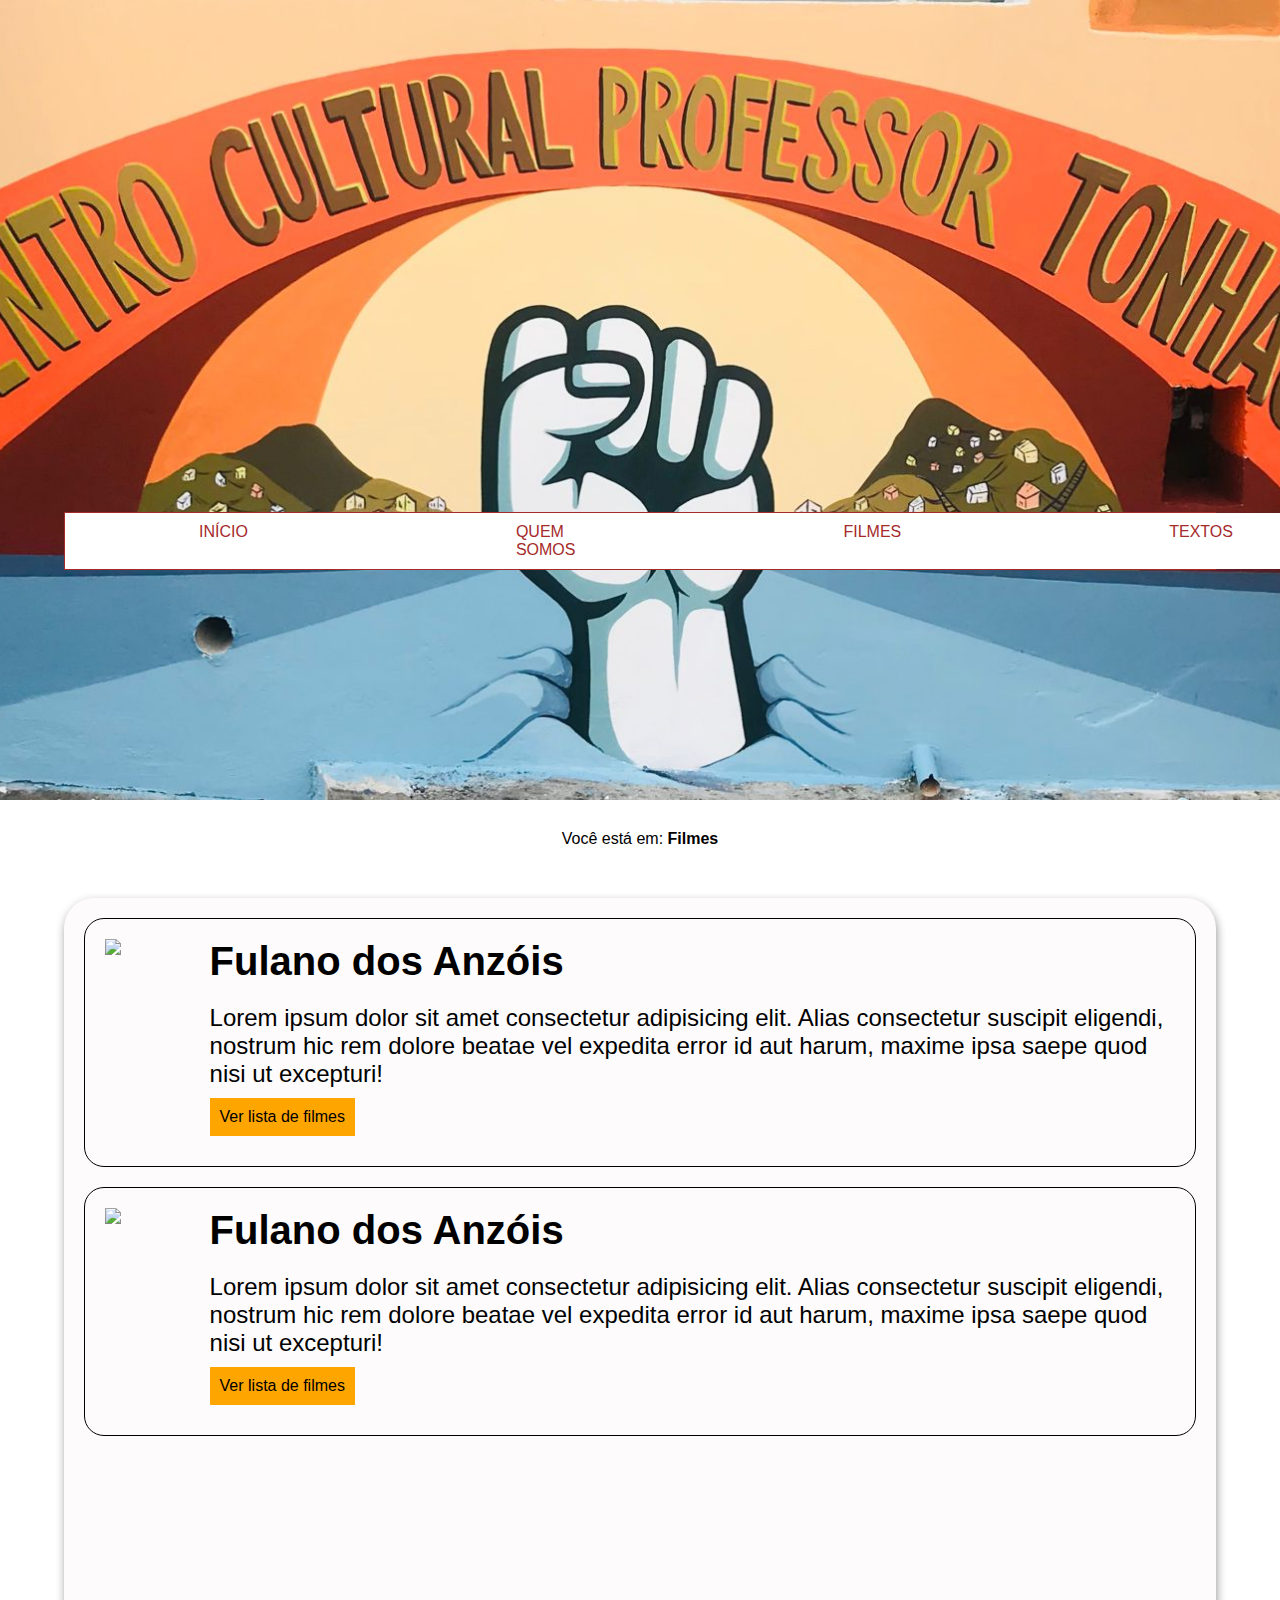
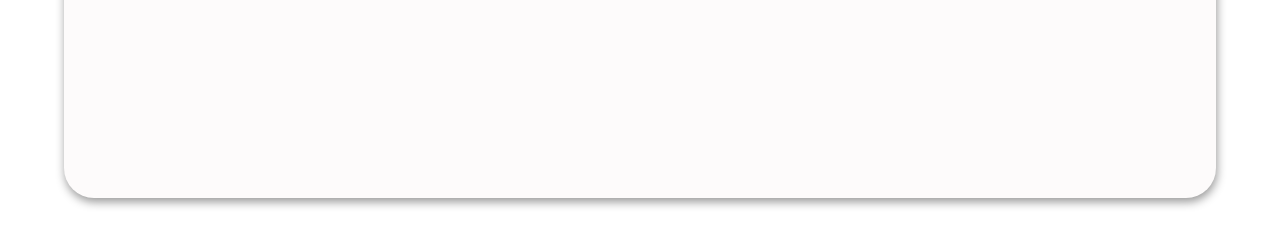
==== filmes.html @ 77d05803 "some" ====
<!DOCTYPE html>
<html lang="pt-br">

<head>
    <meta charset="UTF-8">
    <meta name="viewport" content="width=device-width, initial-scale=1.0">
    <title>Filmes</title>

    <link rel="stylesheet" type="text/css" href="./style.css">
</head>

<body>
    <header>
        <div class="logo-e-descricao">
        </div>

        <nav>
            <a href="./index.html">Início</a>
            <a href="./quem-somos.html">Quem somos</a>
            <a href="./filmes.html">Filmes</a>
            <a href="./textos.html">Textos</a>
            <a href="#">Contato</a>
        </nav>
    </header>

    <p id="site-map">Você está em: <strong>Filmes</strong></p>

    <section class="main-section">

        <div class="container-cineastra">
            <div class="cineastra">
                <div class="foto-cineastra">
                    <img src="https://cdn-icons-png.flaticon.com/512/1361/1361728.png">
                </div>
                <div class="nome-cineastra">
                    <h1>Fulano dos Anzóis</h1>

                    <p>Lorem ipsum dolor sit amet consectetur adipisicing elit. Alias consectetur suscipit eligendi, nostrum hic rem dolore beatae vel expedita error id aut harum, maxime ipsa saepe quod nisi ut excepturi!</p>

                    <a href="#">Ver lista de filmes</a>
                </div>
            </div>
        </div>
        
        <div class="container-cineastra">
            <div class="cineastra">
                <div class="foto-cineastra">
                    <img src="https://cdn-icons-png.flaticon.com/512/1361/1361728.png">
                </div>
                <div class="nome-cineastra">
                    <h1>Fulano dos Anzóis</h1>

                    <p>Lorem ipsum dolor sit amet consectetur adipisicing elit. Alias consectetur suscipit eligendi, nostrum hic rem dolore beatae vel expedita error id aut harum, maxime ipsa saepe quod nisi ut excepturi!</p>

                    <a href="#">Ver lista de filmes</a>
                </div>
            </div>
        </div>

    </section>
</body>

</html>
---- style.css ----
*{
    margin: 0px;
    padding: 0px;
    box-sizing: border-box;
}

html{
    scroll-behavior: smooth;
}

body{
    font-family: Arial, Helvetica, sans-serif;
}

header{
    background-image: url(./banner_tonhao.jpeg);
    background-repeat: no-repeat;
    background-position: center;
    background-size: cover;

    height: 800px;
}

header .logo-e-descricao{
    display: flex;
    align-items: center;
    justify-content: center;
}

header .logo-e-descricao h1{
    text-align: center;
    font-size: 60px;
    color: #ffffff;
    margin-top: 60px;
    letter-spacing: -2px;
}

header nav{
    width: 90%;
    border: solid 1px brown;
    margin: 40% auto 0%;
    display: flex;
    justify-content: space-between;
}

header nav a{
    color:brown;
    text-transform: uppercase;
    text-decoration: none;
    padding: 10px 134px;

    background-color: #ffffff;
}

header nav a:hover{
    background-color: #ffffffe8;
    font-weight: 900;
}

#site-map{
    text-align: center;
    margin: 30px auto 40px;
}

.main-section{
    background-color: rgba(165, 42, 42, 0.021);
    width: 90%;
    margin: 50px auto;
    height: 100vh;
    box-shadow: 1px 4px 10px rgba(0, 0, 0, 0.404);
    border-radius: 30px;

    padding: 20px;
}

.main-section .container-cineastra{
    border-radius: 20px;
    margin-bottom: 20px;
}

.main-section .container-cineastra .cineastra{
    display: flex;
    border: solid 1px black;
    border-radius: 20px;
    padding: 20px;
}

.main-section .container-cineastra .cineastra .foto-cineastra{
    width: 15%;
}

.main-section .container-cineastra .cineastra .foto-cineastra img{
    width: 100%;
}

.main-section .container-cineastra .cineastra .nome-cineastra{
    padding: 0px 0px 0px 30px;
}

.main-section .container-cineastra .cineastra .nome-cineastra h1{
    font-size: 40px;
    margin-bottom: 20px;
}

.main-section .container-cineastra .cineastra .nome-cineastra p{
    font-size: 24px;
}

.main-section .container-cineastra .cineastra .nome-cineastra a{
    display: inline-block;
    text-decoration: none;
    color: #000000;
    padding: 10px 10px;
    margin: 10px 0px;
    background-color: orange;
}
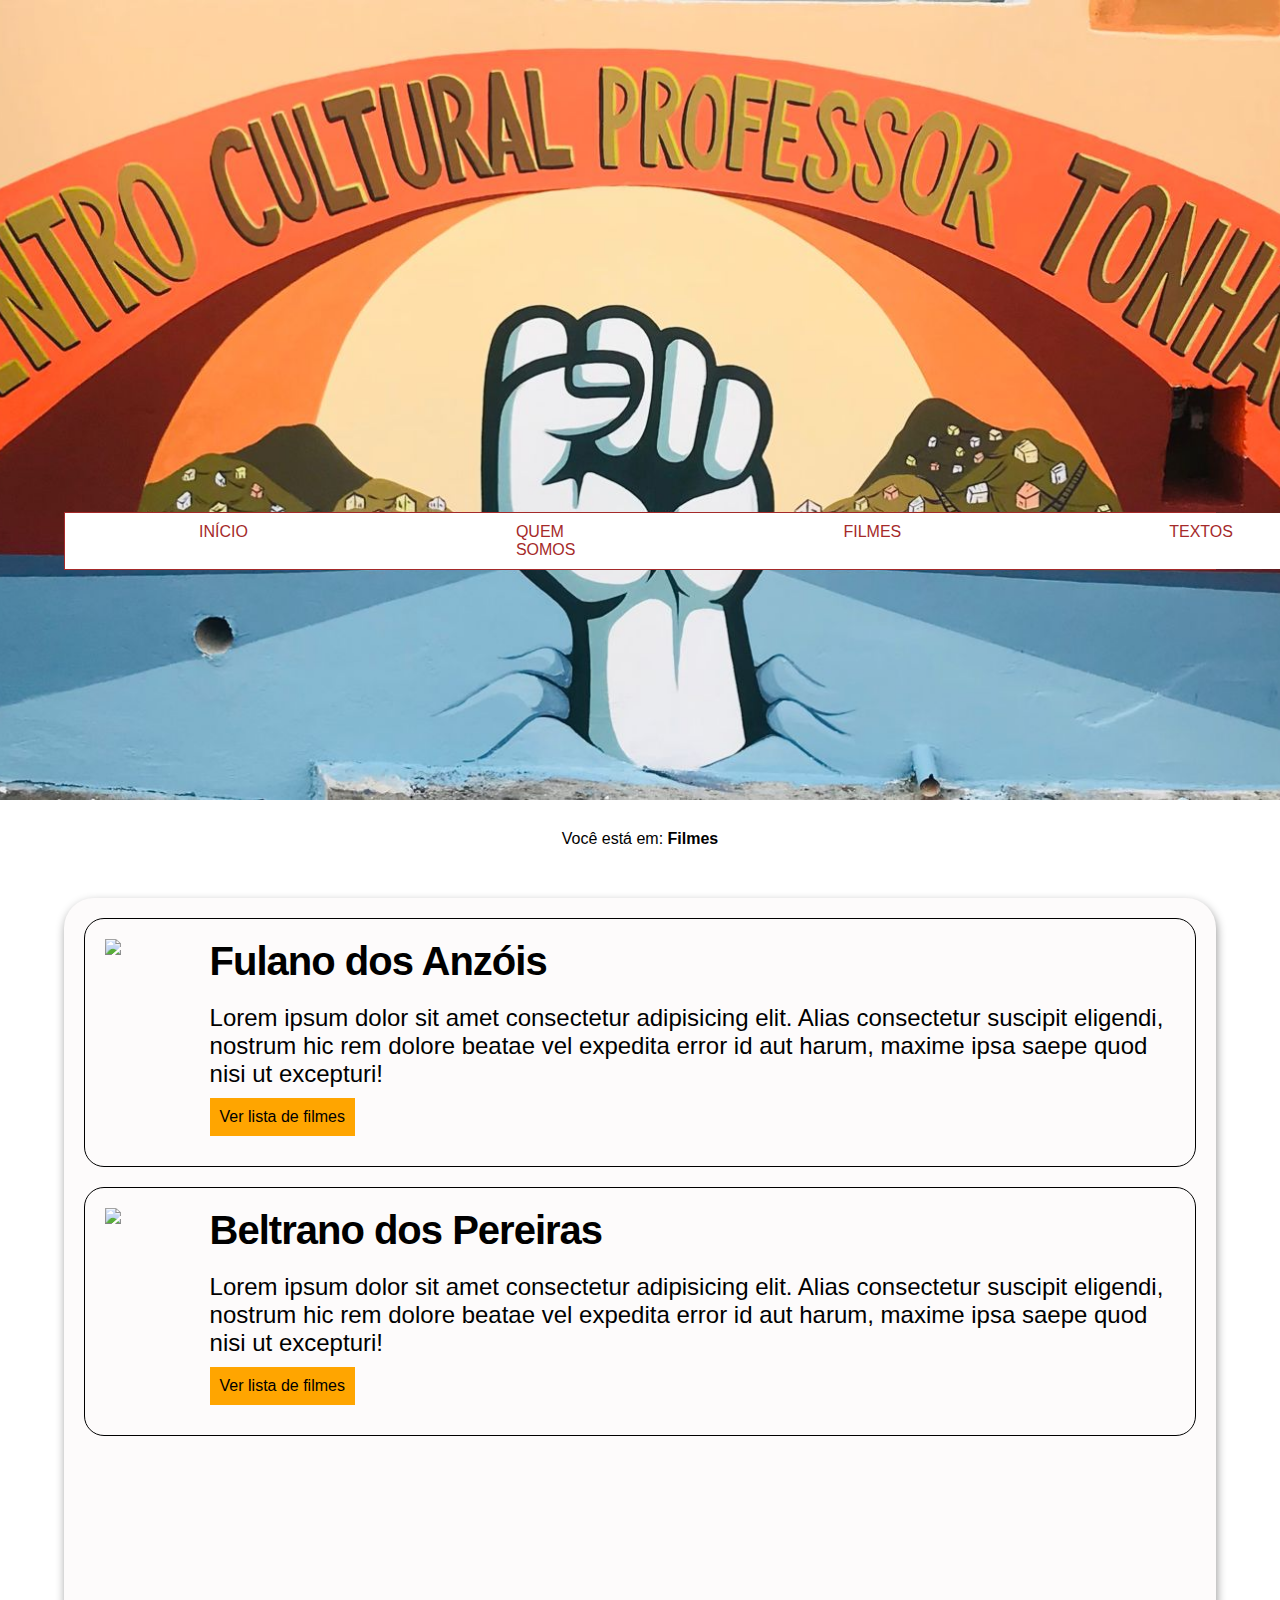
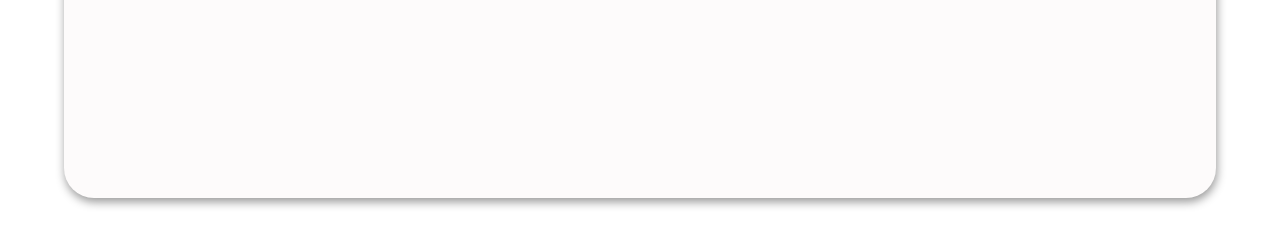
==== commit b9e11c8c: "film-page" ====
--- a/filmes.html
+++ b/filmes.html
@@ -2,10 +2,12 @@
 <html lang="pt-br">
 
 <head>
+    <!--Não alterar nada dentro do head-->
     <meta charset="UTF-8">
     <meta name="viewport" content="width=device-width, initial-scale=1.0">
     <title>Filmes</title>
 
+    <!--Link para a folha de estilo do site-->
     <link rel="stylesheet" type="text/css" href="./style.css">
 </head>
 
@@ -27,6 +29,8 @@
 
     <section class="main-section">
 
+        <!--Para adicionar um cineastra, copie o trecho de <div class="container-cineastra"> e cole acima ou abaxo do mesmo (de acordo com a ordem alfabética), em seguida, altere as informações de nome, descrição etc.-->
+
         <div class="container-cineastra">
             <div class="cineastra">
                 <div class="foto-cineastra">
@@ -37,7 +41,7 @@
 
                     <p>Lorem ipsum dolor sit amet consectetur adipisicing elit. Alias consectetur suscipit eligendi, nostrum hic rem dolore beatae vel expedita error id aut harum, maxime ipsa saepe quod nisi ut excepturi!</p>
 
-                    <a href="#">Ver lista de filmes</a>
+                    <a href="./nome-do-cineastra.html">Ver lista de filmes</a>
                 </div>
             </div>
         </div>
@@ -48,11 +52,11 @@
                     <img src="https://cdn-icons-png.flaticon.com/512/1361/1361728.png">
                 </div>
                 <div class="nome-cineastra">
-                    <h1>Fulano dos Anzóis</h1>
+                    <h1>Beltrano dos Pereiras</h1>
 
                     <p>Lorem ipsum dolor sit amet consectetur adipisicing elit. Alias consectetur suscipit eligendi, nostrum hic rem dolore beatae vel expedita error id aut harum, maxime ipsa saepe quod nisi ut excepturi!</p>
 
-                    <a href="#">Ver lista de filmes</a>
+                    <a href="./nome-do-cineastra.html">Ver lista de filmes</a>
                 </div>
             </div>
         </div>
--- a/style.css
+++ b/style.css
@@ -62,6 +62,8 @@
     margin: 30px auto 40px;
 }
 
+
+/* Formatação da página de lista de cineastras */
 .main-section{
     background-color: rgba(165, 42, 42, 0.021);
     width: 90%;
@@ -100,6 +102,8 @@
 .main-section .container-cineastra .cineastra .nome-cineastra h1{
     font-size: 40px;
     margin-bottom: 20px;
+    font-weight: 900;
+    letter-spacing: -1px;
 }
 
 .main-section .container-cineastra .cineastra .nome-cineastra p{
@@ -113,4 +117,50 @@
     padding: 10px 10px;
     margin: 10px 0px;
     background-color: orange;
+}
+
+
+
+/* Formatação da página do cineastras */
+.main-section-cineastra{
+    background-color: rgba(165, 42, 42, 0.021);
+    width: 90%;
+    margin: 50px auto;
+    height: 100vh;
+    box-shadow: 1px 4px 10px rgba(0, 0, 0, 0.404);
+    border-radius: 30px;
+
+    padding: 20px;
+}
+
+.main-section-cineastra .container-filmes{
+    border-radius: 20px;
+    margin-bottom: 20px;
+    display: flex;
+    flex-wrap: wrap;
+}
+
+.main-section-cineastra .container-filmes a{
+    border-bottom: solid 1px black;
+    display: block;
+    text-decoration: none;
+    color: #000000;
+    flex-basis: 23%;
+    margin: 20px auto;
+    padding-bottom: 20px;
+}
+
+.main-section-cineastra .container-filmes a .filme img{
+    width: 100%;
+    height: 280px;
+    object-fit: cover;
+    object-position: center;
+    border-radius: 20px;
+}
+
+.main-section-cineastra .container-filmes a .filme h2{
+    font-weight: 900;
+    letter-spacing: -1px;
+    text-align: center;
+    margin-top: 10px;
 }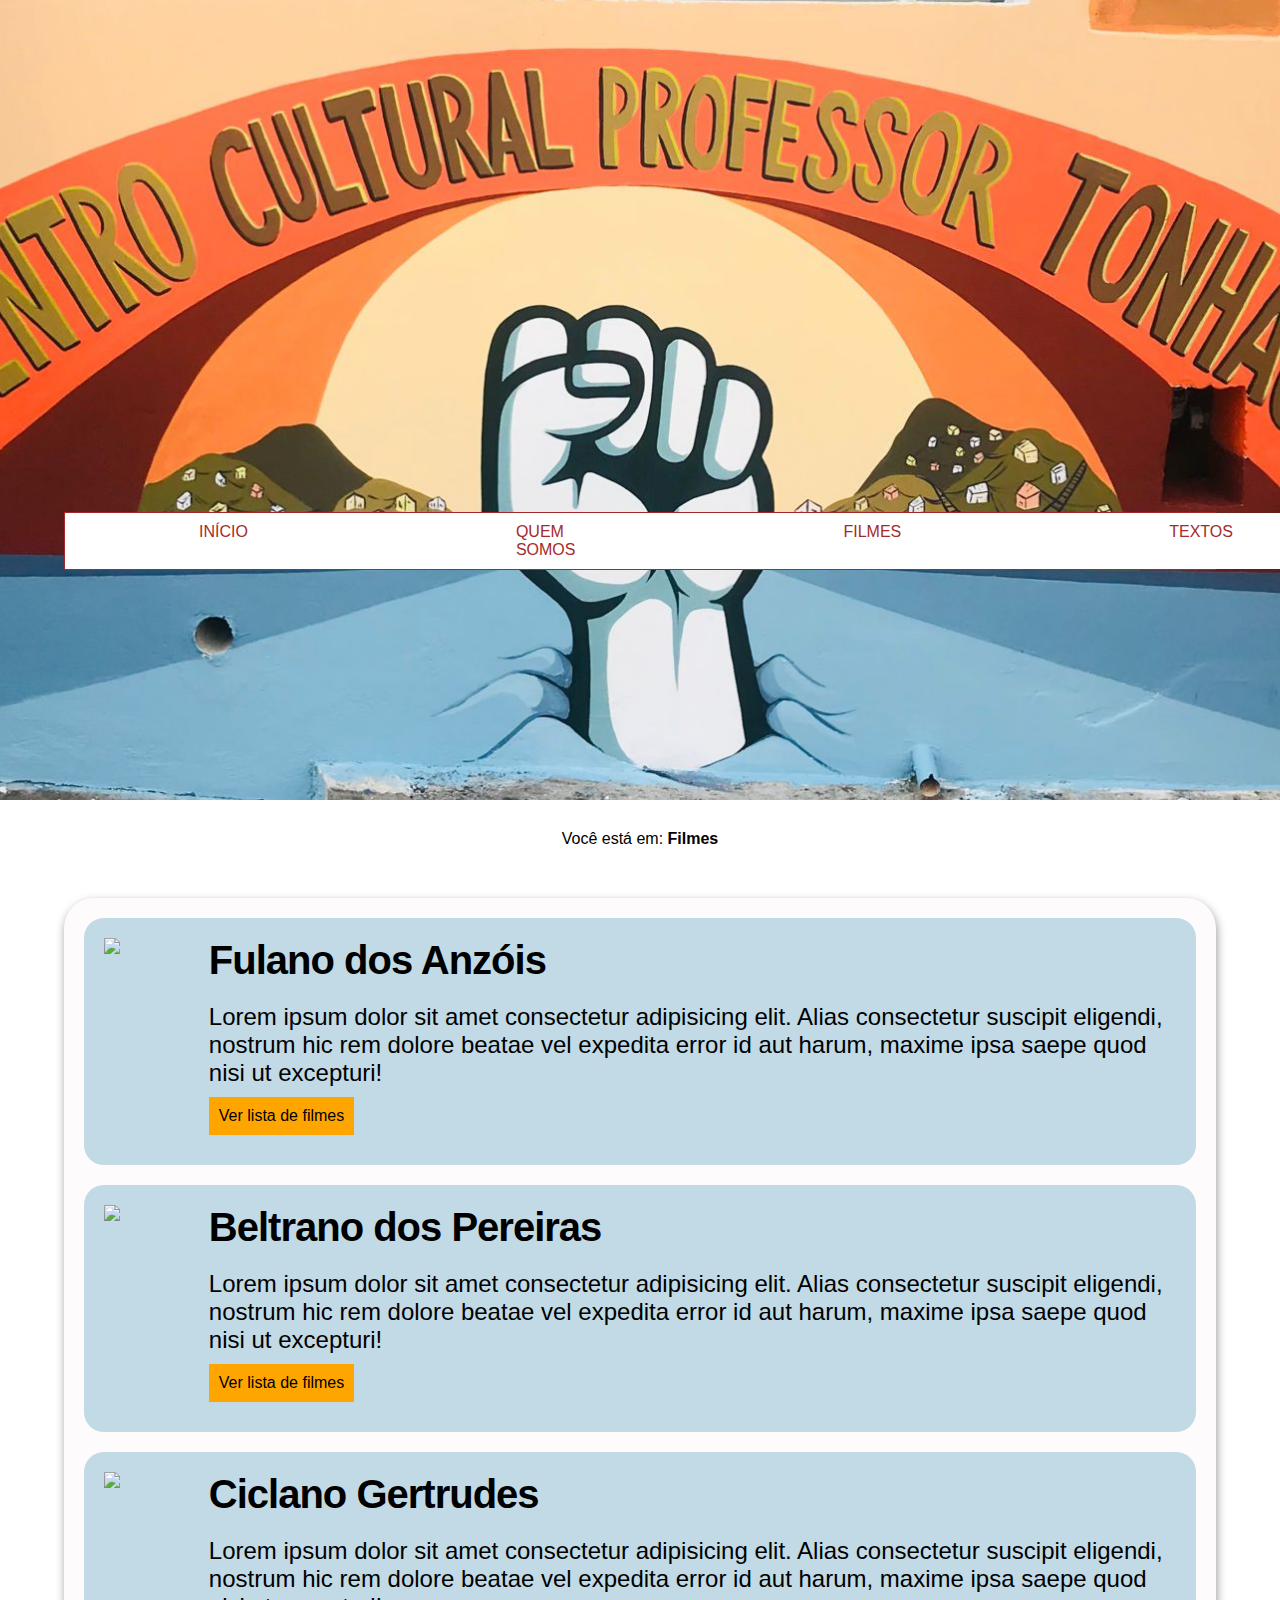
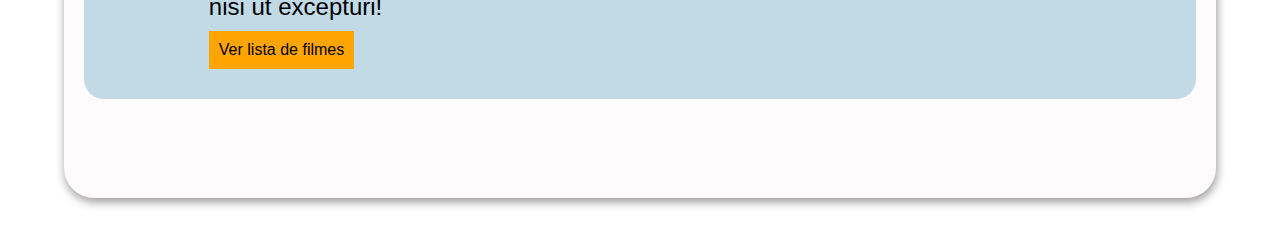
==== commit 12619a54: "someAdd" ====
--- a/filmes.html
+++ b/filmes.html
@@ -41,7 +41,7 @@
 
                     <p>Lorem ipsum dolor sit amet consectetur adipisicing elit. Alias consectetur suscipit eligendi, nostrum hic rem dolore beatae vel expedita error id aut harum, maxime ipsa saepe quod nisi ut excepturi!</p>
 
-                    <a href="./nome-do-cineastra.html">Ver lista de filmes</a>
+                    <a href="./nome-do-cineastra-01.html">Ver lista de filmes</a>
                 </div>
             </div>
         </div>
@@ -56,7 +56,22 @@
 
                     <p>Lorem ipsum dolor sit amet consectetur adipisicing elit. Alias consectetur suscipit eligendi, nostrum hic rem dolore beatae vel expedita error id aut harum, maxime ipsa saepe quod nisi ut excepturi!</p>
 
-                    <a href="./nome-do-cineastra.html">Ver lista de filmes</a>
+                    <a href="./nome-do-cineastra-02.html">Ver lista de filmes</a>
+                </div>
+            </div>
+        </div>
+
+        <div class="container-cineastra">
+            <div class="cineastra">
+                <div class="foto-cineastra">
+                    <img src="https://cdn-icons-png.flaticon.com/512/1361/1361728.png">
+                </div>
+                <div class="nome-cineastra">
+                    <h1>Ciclano Gertrudes</h1>
+
+                    <p>Lorem ipsum dolor sit amet consectetur adipisicing elit. Alias consectetur suscipit eligendi, nostrum hic rem dolore beatae vel expedita error id aut harum, maxime ipsa saepe quod nisi ut excepturi!</p>
+
+                    <a href="./nome-do-cineastra-03.html">Ver lista de filmes</a>
                 </div>
             </div>
         </div>
--- a/style.css
+++ b/style.css
@@ -82,7 +82,7 @@
 
 .main-section .container-cineastra .cineastra{
     display: flex;
-    border: solid 1px black;
+    background-color: rgba(134, 186, 210, .5);
     border-radius: 20px;
     padding: 20px;
 }
@@ -126,7 +126,7 @@
     background-color: rgba(165, 42, 42, 0.021);
     width: 90%;
     margin: 50px auto;
-    height: 100vh;
+    height: auto;
     box-shadow: 1px 4px 10px rgba(0, 0, 0, 0.404);
     border-radius: 30px;
 
@@ -163,4 +163,26 @@
     letter-spacing: -1px;
     text-align: center;
     margin-top: 10px;
+}
+
+
+/* Configuração do botão voltar pra lista de cineastras */
+#myBtn {
+   display: none;
+   position: fixed;
+   bottom: 20px;
+   right: 45%;
+   z-index: 99;
+   font-size: 18px;
+   border: none;
+   outline: none;
+   background-color: rgba(254, 66, 18, 1);
+   color: white;
+   cursor: pointer;
+   padding: 15px;
+   border-radius: 4px;
+}
+  
+#myBtn:hover {
+   background-color: #555;
 }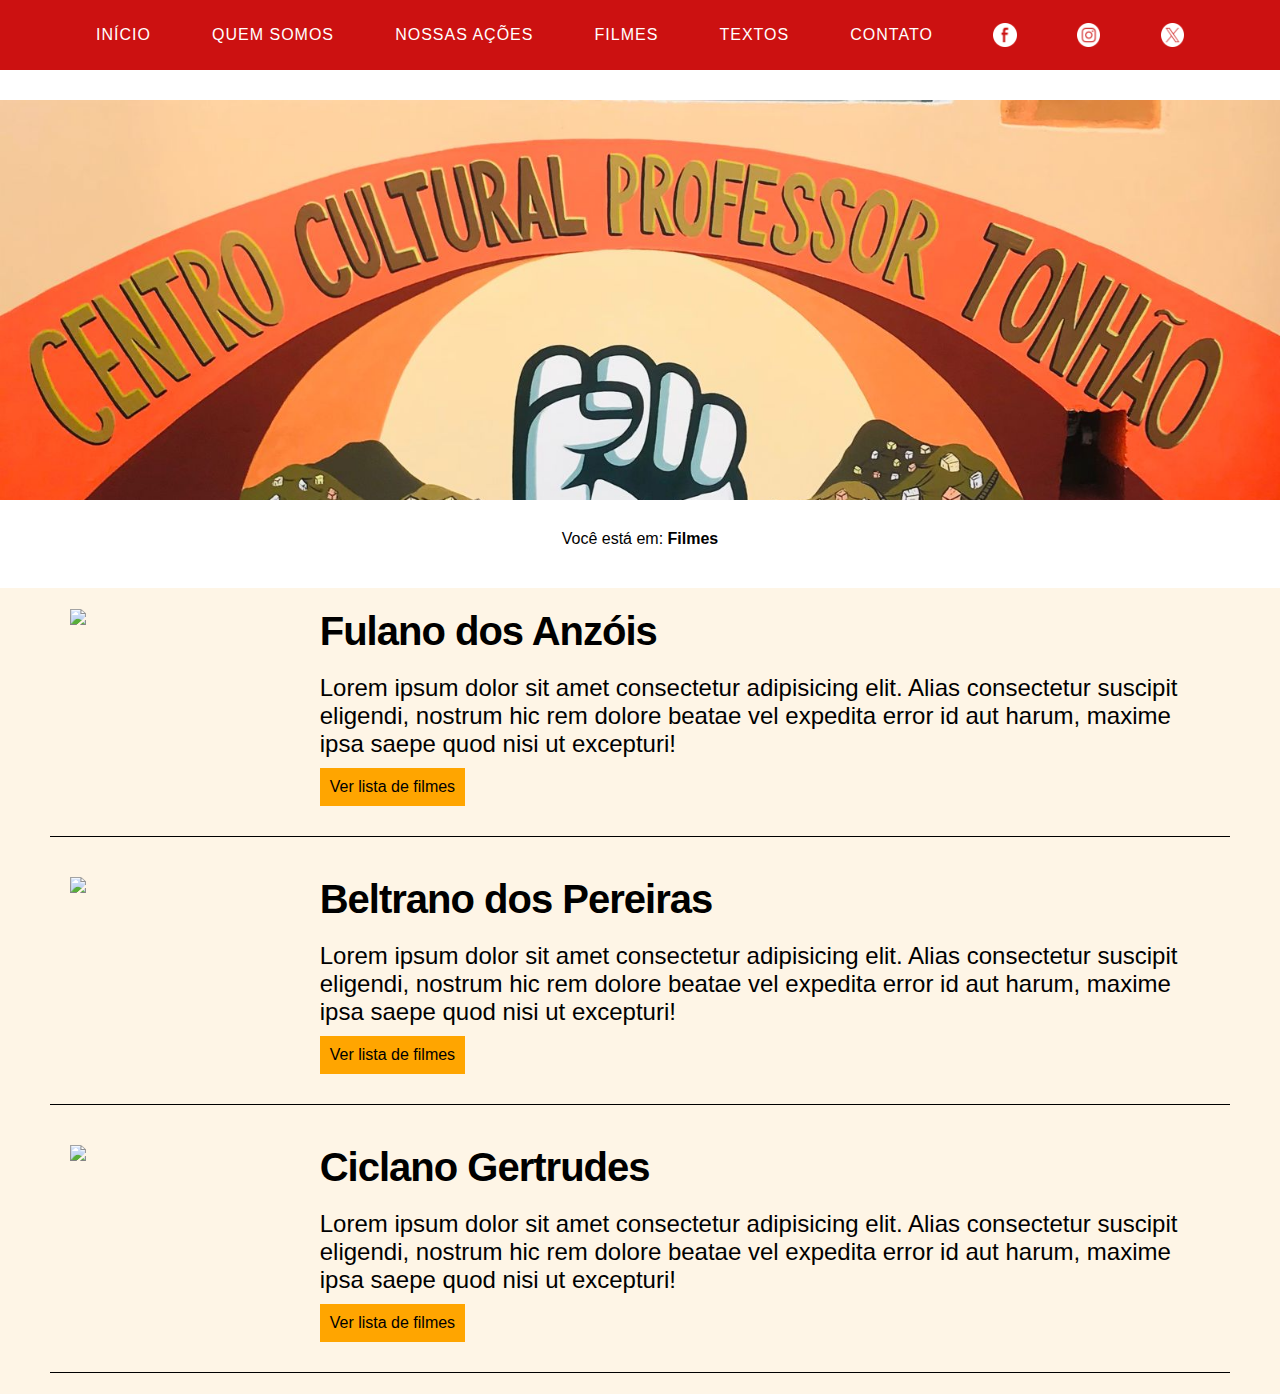
==== commit 04b4cca9: "con" ====
--- a/filmes.html
+++ b/filmes.html
@@ -13,16 +13,39 @@
 
 <body>
     <header>
+        <div class="caixa-menu">
+            <div class="menu-grande">
+
+                <nav class="intens-menu">
+                    <a href="./index.html">Início</a>
+                    <a href="./quem-somos.html">Quem somos</a>
+                    <a href="./nossas-acoes.html">Nossas ações</a>
+                    <a href="./filmes.html">Filmes</a>
+                    <a href="./textos.html">Textos</a>
+                    <a href="#">Contato</a>
+                </nav>
+
+                <div class="redes-sociais">
+                    <a href="#">
+                        <img src="./face.png">
+                    </a>
+                    <a href="#">
+                        <img src="./insta.png">
+                    </a>
+                    <a href="#">
+                        <img src="./twitter.png">
+                    </a>
+                </div>
+
+                <div class="menu-pequeno">
+                    menu mobile aqui
+                </div>
+
+            </div>
+        </div>
+
         <div class="logo-e-descricao">
         </div>
-
-        <nav>
-            <a href="./index.html">Início</a>
-            <a href="./quem-somos.html">Quem somos</a>
-            <a href="./filmes.html">Filmes</a>
-            <a href="./textos.html">Textos</a>
-            <a href="#">Contato</a>
-        </nav>
     </header>
 
     <p id="site-map">Você está em: <strong>Filmes</strong></p>
--- a/style.css
+++ b/style.css
@@ -12,50 +12,175 @@
     font-family: Arial, Helvetica, sans-serif;
 }
 
-header{
+
+/* Formatação do menu */
+header .caixa-menu{
+    background-color: #CC1111;
+    width: 100%;
+    height: 70px;
+    display: flex;
+    align-items: center;
+    position: fixed;
+    top: 0px;
+}
+
+header .caixa-menu .menu-grande{
+    display: flex;
+    width: 85%;
+    margin: 0 auto;
+    display: flex;
+    justify-content: space-between;
+}
+
+header .caixa-menu .menu-grande nav{
+    display: flex;
+    width: 100%;
+    align-items: center;
+    justify-content: space-between;
+}
+header .caixa-menu .menu-grande nav a{
+    text-decoration: none;
+    color: #ffffff;
+    text-transform: uppercase;
+    letter-spacing: 1px;
+}
+
+header .caixa-menu .menu-grande .redes-sociais{
+    display: flex;
+    width: 30%;
+    align-items: center;
+    justify-content:end;
+}
+header .caixa-menu .menu-grande .redes-sociais a{
+    text-decoration: none;
+    display: flex;
+    margin: 0px;
+    padding: 0px;
+    justify-content: end;
+}
+header .caixa-menu .menu-grande .redes-sociais a img{
+    width: 28%;
+}
+
+@media screen and (min-width: 600px){
+    header .caixa-menu .menu-grande .menu-pequeno{
+        display: none;
+    }
+}
+
+@media screen and (max-width: 600px){
+    header .caixa-menu{
+        width: 100%;
+    }
+
+    header .caixa-menu .menu-grande{
+        width: 100%;
+    }
+
+    header .caixa-menu .menu-grande nav{
+        display: none;
+    }
+
+    header .caixa-menu .menu-grande .redes-sociais{
+        display: none;
+    }
+
+    .main-section{
+        width: auto;
+    }
+
+    .main-section .container-pag-inicio{
+        width: auto;
+        height: auto;
+    }
+}
+
+
+/* Formatação do menu mobile */
+.dropbtn {
+    background-color: #4CAF50;
+    color: white;
+    padding: 16px;
+    font-size: 16px;
+    border: none;
+    cursor: pointer;
+}
+  
+.dropdown {
+    position: relative;
+    display: inline-block;
+}
+  
+.dropdown-content {
+    display: none;
+    position: absolute;
+    background-color: #f9f9f9;
+    min-width: 160px;
+    box-shadow: 0px 8px 16px 0px rgba(0,0,0,0.2);
+    z-index: 1;
+}
+  
+.dropdown-content a {
+    color: black;
+    padding: 12px 16px;
+    text-decoration: none;
+    display: block;
+}
+  
+.dropdown-content a:hover {background-color: #f1f1f1}
+  
+  .dropdown:hover .dropdown-content {
+    display: block;
+}
+  
+.dropdown:hover .dropbtn {
+    background-color: #3e8e41;
+}
+
+
+
+
+
+
+header .logo-e-descricao{
+    height: 400px;
+    margin-top: 100px;
+    background-color: #CC1111;
+
     background-image: url(./banner_tonhao.jpeg);
+    background-position: top;
     background-repeat: no-repeat;
-    background-position: center;
     background-size: cover;
 
-    height: 800px;
-}
-
-header .logo-e-descricao{
-    display: flex;
-    align-items: center;
-    justify-content: center;
-}
-
-header .logo-e-descricao h1{
-    text-align: center;
-    font-size: 60px;
-    color: #ffffff;
-    margin-top: 60px;
-    letter-spacing: -2px;
-}
-
-header nav{
-    width: 90%;
-    border: solid 1px brown;
-    margin: 40% auto 0%;
-    display: flex;
-    justify-content: space-between;
-}
-
-header nav a{
-    color:brown;
-    text-transform: uppercase;
-    text-decoration: none;
-    padding: 10px 134px;
-
+    animation-name: rolar;
+    animation-duration: 30s;
+    animation-iteration-count: infinite;
+    animation-timing-function: linear;
+    animation-fill-mode: forwards;
+}
+@keyframes rolar {
+    to{background-position: bottom;}
+}
+
+
+.main-section{
+    width: auto;
+    margin: 0px auto 0px;
+    border: solid 1px transparent;
+}
+.main-section .container-pag-inicio{
+    width: 1180px;
+    margin: 60px auto;
+    padding: 20px;
     background-color: #ffffff;
-}
-
-header nav a:hover{
-    background-color: #ffffffe8;
-    font-weight: 900;
-}
+    border: solid 1px #ffffff8a;
+
+    height: 600px;
+}
+
+
+
+
 
 #site-map{
     text-align: center;
@@ -65,30 +190,24 @@
 
 /* Formatação da página de lista de cineastras */
 .main-section{
-    background-color: rgba(165, 42, 42, 0.021);
-    width: 90%;
-    margin: 50px auto;
-    height: 100vh;
-    box-shadow: 1px 4px 10px rgba(0, 0, 0, 0.404);
-    border-radius: 30px;
-
+    background-color: rgba(253, 223, 171, .3);
+    width: auto;
+}
+
+.main-section .container-cineastra{
+    max-width: 1180px;
+    margin: 0 auto;
+    margin-bottom: 20px;
+}
+
+.main-section .container-cineastra .cineastra{
+    display: flex;
+    border-bottom: solid 1px #000000;
     padding: 20px;
 }
 
-.main-section .container-cineastra{
-    border-radius: 20px;
-    margin-bottom: 20px;
-}
-
-.main-section .container-cineastra .cineastra{
-    display: flex;
-    background-color: rgba(134, 186, 210, .5);
-    border-radius: 20px;
-    padding: 20px;
-}
-
 .main-section .container-cineastra .cineastra .foto-cineastra{
-    width: 15%;
+    width: 45%;
 }
 
 .main-section .container-cineastra .cineastra .foto-cineastra img{
@@ -124,18 +243,15 @@
 /* Formatação da página do cineastras */
 .main-section-cineastra{
     background-color: rgba(165, 42, 42, 0.021);
-    width: 90%;
+    width: auto;
     margin: 50px auto;
     height: auto;
-    box-shadow: 1px 4px 10px rgba(0, 0, 0, 0.404);
-    border-radius: 30px;
-
     padding: 20px;
 }
 
 .main-section-cineastra .container-filmes{
-    border-radius: 20px;
-    margin-bottom: 20px;
+    max-width: 1180px;
+    margin: 0 auto;
     display: flex;
     flex-wrap: wrap;
 }
@@ -156,6 +272,10 @@
     object-fit: cover;
     object-position: center;
     border-radius: 20px;
+}
+
+.main-section-cineastra .container-filmes a .filme img:hover{
+    filter: sepia(50%);
 }
 
 .main-section-cineastra .container-filmes a .filme h2{
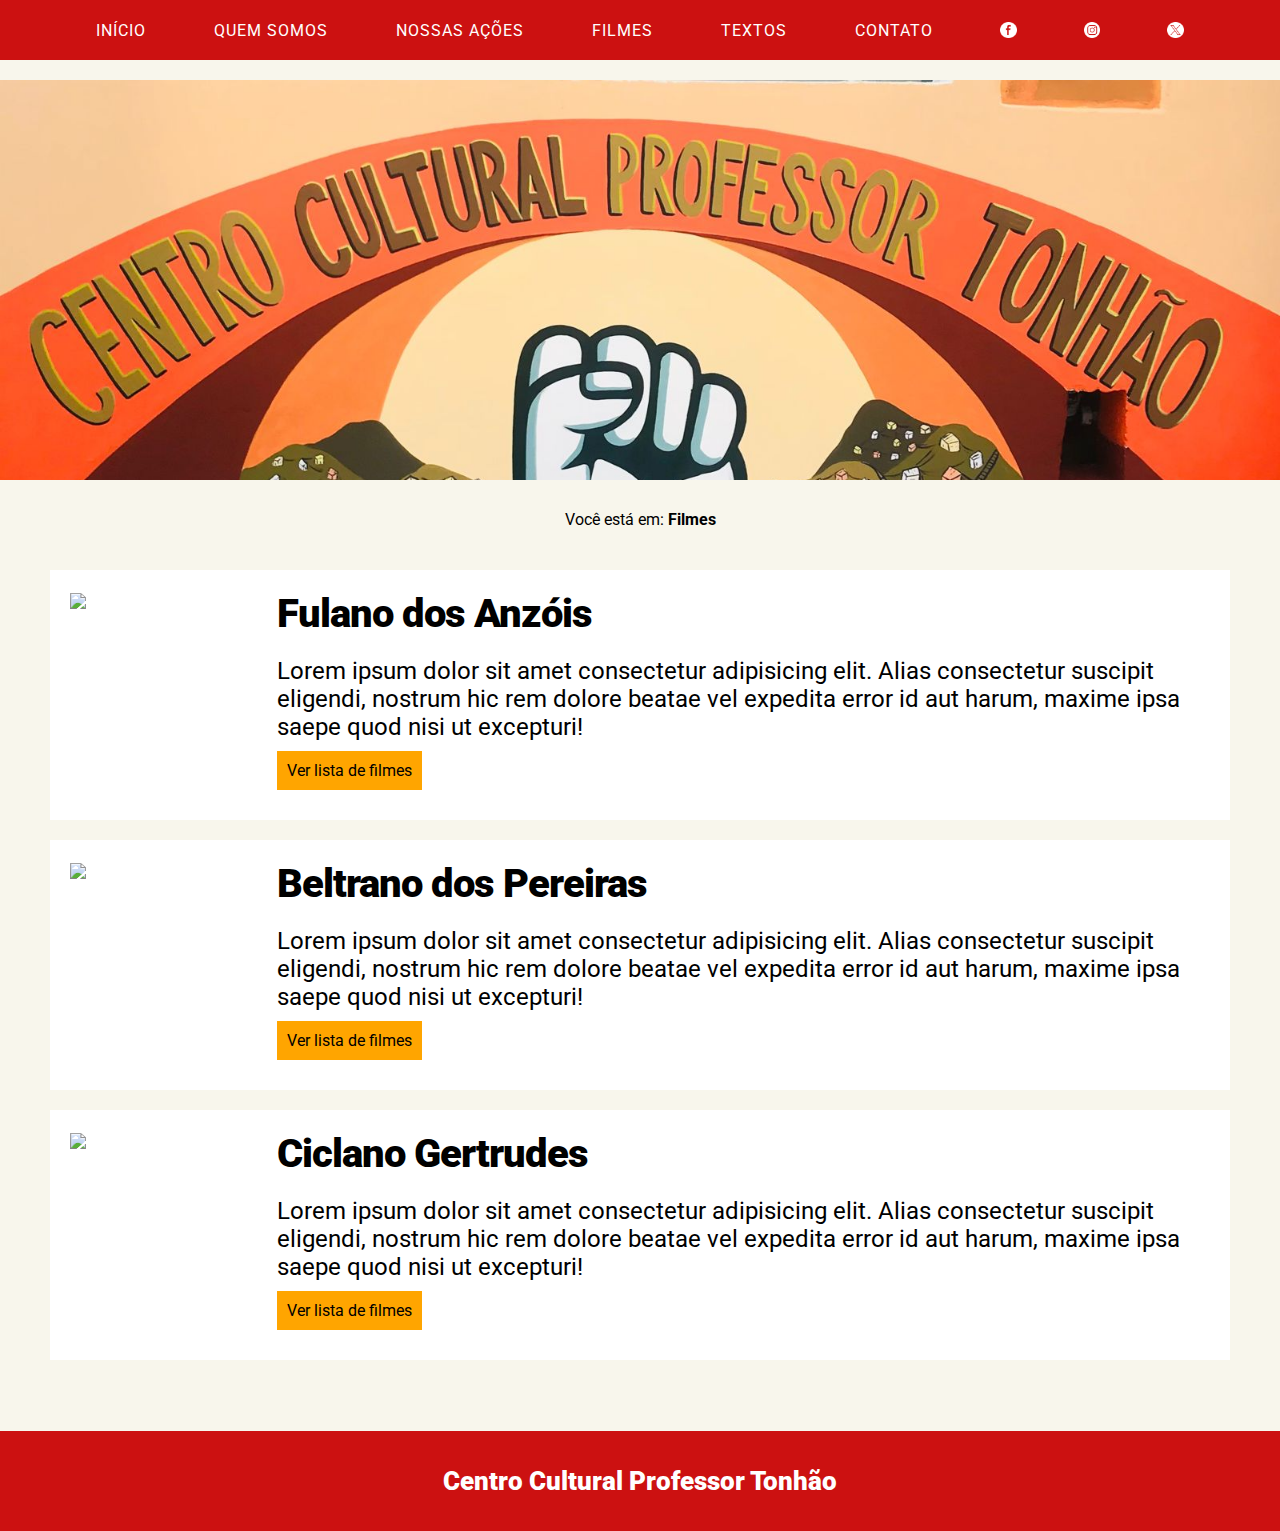
==== commit acbd9bbb: "SomeOtherFixes" ====
--- a/filmes.html
+++ b/filmes.html
@@ -2,46 +2,37 @@
 <html lang="pt-br">
 
 <head>
-    <!--Não alterar nada dentro do head-->
+
     <meta charset="UTF-8">
     <meta name="viewport" content="width=device-width, initial-scale=1.0">
-    <title>Filmes</title>
+    <title>C. C. Professor Tonhão</title>
 
-    <!--Link para a folha de estilo do site-->
     <link rel="stylesheet" type="text/css" href="./style.css">
+
+    <link rel="stylesheet" type="text/css" href="./responsive.css">
+
+
+    <link rel="preconnect" href="https://fonts.googleapis.com">
+    <link rel="preconnect" href="https://fonts.gstatic.com" crossorigin>
+    <link href="https://fonts.googleapis.com/css2?family=Roboto:ital,wght@0,100;0,300;0,400;0,500;0,700;0,900;1,100;1,300;1,400;1,500;1,700;1,900&display=swap" rel="stylesheet">
+
+    <link href="https://fonts.googleapis.com/css2?family=Material+Symbols+Outlined" rel="stylesheet" />
+
+    <script src="https://ajax.googleapis.com/ajax/libs/jquery/3.4.1/jquery.min.js"></script>
+
+    <script>
+        $(function () {
+            $('#cx-footer').load("./footer.html");
+            $('#menu').load("./menu.html");
+        });
+    </script>
+
 </head>
 
 <body>
     <header>
-        <div class="caixa-menu">
-            <div class="menu-grande">
-
-                <nav class="intens-menu">
-                    <a href="./index.html">Início</a>
-                    <a href="./quem-somos.html">Quem somos</a>
-                    <a href="./nossas-acoes.html">Nossas ações</a>
-                    <a href="./filmes.html">Filmes</a>
-                    <a href="./textos.html">Textos</a>
-                    <a href="#">Contato</a>
-                </nav>
-
-                <div class="redes-sociais">
-                    <a href="#">
-                        <img src="./face.png">
-                    </a>
-                    <a href="#">
-                        <img src="./insta.png">
-                    </a>
-                    <a href="#">
-                        <img src="./twitter.png">
-                    </a>
-                </div>
-
-                <div class="menu-pequeno">
-                    menu mobile aqui
-                </div>
-
-            </div>
+        <div class="caixa-menu" id="menu">
+            
         </div>
 
         <div class="logo-e-descricao">
@@ -57,7 +48,7 @@
         <div class="container-cineastra">
             <div class="cineastra">
                 <div class="foto-cineastra">
-                    <img src="https://cdn-icons-png.flaticon.com/512/1361/1361728.png">
+                    <img src="https://upload.wikimedia.org/wikipedia/commons/f/f9/Jean-Luc_Godard_at_Berkeley%2C_1968.jpg">
                 </div>
                 <div class="nome-cineastra">
                     <h1>Fulano dos Anzóis</h1>
@@ -72,7 +63,7 @@
         <div class="container-cineastra">
             <div class="cineastra">
                 <div class="foto-cineastra">
-                    <img src="https://cdn-icons-png.flaticon.com/512/1361/1361728.png">
+                    <img src="https://upload.wikimedia.org/wikipedia/commons/1/1c/Martin_Scorsese_Berlinale_2010_%28cropped2%29.jpg">
                 </div>
                 <div class="nome-cineastra">
                     <h1>Beltrano dos Pereiras</h1>
@@ -87,7 +78,7 @@
         <div class="container-cineastra">
             <div class="cineastra">
                 <div class="foto-cineastra">
-                    <img src="https://cdn-icons-png.flaticon.com/512/1361/1361728.png">
+                    <img src="https://upload.wikimedia.org/wikipedia/commons/0/0b/Guo_Xiaolu_2015_%28cropped%29.jpg">
                 </div>
                 <div class="nome-cineastra">
                     <h1>Ciclano Gertrudes</h1>
@@ -100,6 +91,13 @@
         </div>
 
     </section>
+
+    <footer>
+        <div id="cx-footer">
+            
+        </div>
+    </footer>
+    
 </body>
 
 </html>--- a/style.css
+++ b/style.css
@@ -9,7 +9,12 @@
 }
 
 body{
-    font-family: Arial, Helvetica, sans-serif;
+    font-family: 'Roboto', sans-serif;
+    background-color: #F8F6EC;
+}
+
+.material-symbols-outlined {
+  font-variation-settings:'FILL' 0, 'wght' 400, 'GRAD' 0, 'opsz' 24;
 }
 
 
@@ -17,11 +22,13 @@
 header .caixa-menu{
     background-color: #CC1111;
     width: 100%;
-    height: 70px;
+    height: 60px;
     display: flex;
     align-items: center;
     position: fixed;
     top: 0px;
+
+    z-index: 1;
 }
 
 header .caixa-menu .menu-grande{
@@ -59,46 +66,40 @@
     justify-content: end;
 }
 header .caixa-menu .menu-grande .redes-sociais a img{
-    width: 28%;
-}
-
-@media screen and (min-width: 600px){
-    header .caixa-menu .menu-grande .menu-pequeno{
-        display: none;
-    }
-}
-
-@media screen and (max-width: 600px){
-    header .caixa-menu{
-        width: 100%;
-    }
-
-    header .caixa-menu .menu-grande{
-        width: 100%;
-    }
-
-    header .caixa-menu .menu-grande nav{
-        display: none;
-    }
-
-    header .caixa-menu .menu-grande .redes-sociais{
-        display: none;
-    }
-
-    .main-section{
-        width: auto;
-    }
-
-    .main-section .container-pag-inicio{
-        width: auto;
-        height: auto;
-    }
-}
-
-
-/* Formatação do menu mobile */
+    width: 20%;
+}
+
+
+
+.redes-sociais-mob{
+    display: flex;
+    margin: 23% auto -80px;
+    width: 200px;
+}
+.redes-sociais-mob a{
+    text-decoration: none;
+    display: block;
+    margin: 0px;
+    padding: 0px;
+}
+.redes-sociais-mob a img{
+    width: 70%;
+    filter:brightness(20%);
+}
+
+header .caixa-menu .menu-grande .menu-pequeno{
+    width: 100%;
+}
+
+
+
+
+
+/* FORMATAÇÃO DO MENU MOBILE */
 .dropbtn {
-    background-color: #4CAF50;
+    display: block;
+    text-align: center;
+    background-color: #CC1111;
     color: white;
     padding: 16px;
     font-size: 16px;
@@ -107,24 +108,30 @@
 }
   
 .dropdown {
-    position: relative;
-    display: inline-block;
+    position: ;
+    display: block;
+    margin: 0 auto;
+    width: 100%;
 }
   
 .dropdown-content {
     display: none;
     position: absolute;
+    left: 9%;
+    top: 110%;
     background-color: #f9f9f9;
-    min-width: 160px;
+    min-width: 300px;
     box-shadow: 0px 8px 16px 0px rgba(0,0,0,0.2);
     z-index: 1;
 }
   
 .dropdown-content a {
     color: black;
-    padding: 12px 16px;
-    text-decoration: none;
-    display: block;
+    padding: 12px 80px;
+    text-decoration: none;
+    display: block;
+    text-transform: uppercase;
+    border-bottom: 1px solid #CC1111;
 }
   
 .dropdown-content a:hover {background-color: #f1f1f1}
@@ -134,9 +141,8 @@
 }
   
 .dropdown:hover .dropbtn {
-    background-color: #3e8e41;
-}
-
+    background-color: #cf1c1c;
+}
 
 
 
@@ -144,7 +150,7 @@
 
 header .logo-e-descricao{
     height: 400px;
-    margin-top: 100px;
+    margin-top: 80px;
     background-color: #CC1111;
 
     background-image: url(./banner_tonhao.jpeg);
@@ -163,20 +169,129 @@
 }
 
 
+
+
+
+/* FORMATAÇÃO DO BANNER PRINCIPAL */
+.banner-tonhao{
+    width: 1180px;
+    margin: 70px auto 0px;
+}
+
+.banner-tonhao .slideshow-container .mySlides img{
+    width: 100%;
+    height: 500px;
+    object-fit: cover;
+    object-position: center;
+}
+
+.mySlides {display: none;}
+img {vertical-align: middle;}
+
+/* Slideshow container */
+.slideshow-container {
+  width: 100%;
+  position: relative;
+  margin: auto;
+}
+
+/* Caption text */
+.text {
+  color: #f2f2f2;
+  font-size: 28px;
+  font-weight: 900;
+  background-color: rgba(0, 0, 0, 0.493);
+  padding: 8px 12px;
+  position: absolute;
+  bottom: 8px;
+  width: 100%;
+  text-align: center;
+}
+
+/* Number text (1/3 etc) */
+.numbertext {
+  color: #f2f2f2;
+  font-size: 12px;
+  padding: 8px 12px;
+  position: absolute;
+  top: 0;
+}
+
+/* The dots/bullets/indicators */
+.dot {
+  height: 15px;
+  width: 15px;
+  margin: 0 2px;
+  background-color: #bbb;
+  border-radius: 50%;
+  display: inline-block;
+  transition: background-color 0.6s ease;
+}
+
+.active {
+  background-color: #717171;
+}
+
+/* Fading animation */
+.fade {
+  animation-name: fade;
+  animation-duration: 1.5s;
+}
+
+@keyframes fade {
+  from {opacity: .4} 
+  to {opacity: 1}
+}
+
+/* On smaller screens, decrease text size */
+@media only screen and (max-width: 300px) {
+  .text {font-size: 11px}
+}
+
+
+
+
+
+
+
+/* FORMATAÇÃO MAIN SECTION */
 .main-section{
     width: auto;
     margin: 0px auto 0px;
     border: solid 1px transparent;
 }
 .main-section .container-pag-inicio{
+    display: flex;
+    flex-wrap: wrap;
     width: 1180px;
-    margin: 60px auto;
-    padding: 20px;
-    background-color: #ffffff;
-    border: solid 1px #ffffff8a;
-
-    height: 600px;
-}
+    margin: 60px auto 0px;
+}
+.main-section .container-pag-inicio .miniatura{
+    width: 366px;
+    margin-bottom: 40px;
+}
+.main-section .container-pag-inicio .miniatura img{
+    width: 100%;
+}
+.main-section .container-pag-inicio .miniatura img:hover{
+    transform:scale(1.05);
+    transition: transform .3s;
+}
+.main-section .container-pag-inicio .miniatura h2{
+    margin-top: 25px;
+}
+.main-section .container-pag-inicio .miniatura p{
+    margin-top: 10px;
+}
+.main-section .container-pag-inicio .miniatura a{
+    text-decoration: none;
+    color: #000000;
+}
+
+.main-section .container-pag-inicio .margem-mini{
+    margin: 0px 40px 40px;
+}
+
 
 
 
@@ -188,9 +303,34 @@
 }
 
 
-/* Formatação da página de lista de cineastras */
+
+
+
+
+/* FORMATAÇÃO DO RODA PÉ */
+footer{
+    margin-top: 50px;
+}
+footer #cx-footer{
+    background-color: #CC1111;
+    height: 100px;
+    display: flex;
+    justify-content: center;
+    align-items: center;
+}
+footer #cx-footer p{
+    font-size: 26px;
+    font-weight: 900;
+    color: #ffffff;
+}
+
+
+
+
+
+
+/* FORMATAÇÃO DA PÁGINA CINEASTRAS */
 .main-section{
-    background-color: rgba(253, 223, 171, .3);
     width: auto;
 }
 
@@ -198,16 +338,17 @@
     max-width: 1180px;
     margin: 0 auto;
     margin-bottom: 20px;
+
+    background-color: #ffffff;
 }
 
 .main-section .container-cineastra .cineastra{
     display: flex;
-    border-bottom: solid 1px #000000;
     padding: 20px;
 }
 
 .main-section .container-cineastra .cineastra .foto-cineastra{
-    width: 45%;
+    width: 35%;
 }
 
 .main-section .container-cineastra .cineastra .foto-cineastra img{
@@ -240,7 +381,9 @@
 
 
 
-/* Formatação da página do cineastras */
+
+
+/* FORMATAÇÃO DA PÁGINA DO CINEASTRA */
 .main-section-cineastra{
     background-color: rgba(165, 42, 42, 0.021);
     width: auto;
@@ -286,7 +429,10 @@
 }
 
 
-/* Configuração do botão voltar pra lista de cineastras */
+
+
+
+/* CONFIGURAÇÃO DO BOTÃO VOLTAR PARA LISTA DE CINEASTRAS */
 #myBtn {
    display: none;
    position: fixed;
--- a/responsive.css
+++ b/responsive.css
@@ -0,0 +1,145 @@
+/* Formatação dos botões de redes sociais */
+@media screen and (min-width:600px){
+    .redes-sociais-mob{
+        display: none;
+    }
+}
+
+/* Formatação do MENU */
+@media screen and (min-width: 600px){
+    header .caixa-menu .menu-grande .menu-pequeno{
+        display: none;
+    }
+}
+
+@media screen and (max-width: 600px){
+    header .caixa-menu{
+        width: 100%;
+    }
+
+    header .caixa-menu .menu-grande{
+        width: 100%;
+    }
+
+    header .caixa-menu .menu-grande nav{
+        display: none;
+    }
+
+    header .caixa-menu .menu-grande .redes-sociais{
+        display: none;
+    }
+
+    .main-section{
+        width: auto;
+    }
+
+    .main-section .container-pag-inicio{
+        width: 100%;
+    }
+}
+
+
+
+/* Formatação redes sociais mob */
+@media screen and (max-width:600px){
+
+    .redes-sociais-mob{
+        display: flex;
+        margin: 20% auto -60px;
+    }
+    
+}
+
+
+
+/* Formatação do banner principal */
+@media screen and (max-width:600px){
+
+    header .logo-e-descricao{
+        height: 210px;
+        box-shadow: 1px 5px 5px black;
+    }
+
+}
+
+
+
+
+@media screen and (max-width:600px){
+    /* Formatação do banner principal */
+    .banner-tonhao{
+        width: auto;
+        margin-top: 10px;
+    }
+
+    .banner-tonhao .slideshow-container .mySlides img{
+        width: 100%;
+        height: 300px;
+        object-fit: cover;
+        object-position: center;
+    }
+
+
+    /* FORMATAÇÃO MAIN SECTION */
+    .main-section .container-pag-inicio{
+        display: block;
+        width: auto;
+        margin: 60px auto 0px;
+        padding: 0px 15px;
+    }
+    .main-section .container-pag-inicio .miniatura img:hover{
+        transform:scale(1);
+        transition: transform .3s;
+    }
+    .main-section .container-pag-inicio .miniatura{
+        width: 366px;
+        margin-bottom: 40px;
+    }
+    .main-section .container-pag-inicio .margem-mini{
+        margin: 0px 0px 40px;
+    }
+}
+
+
+
+/* Formatação da página de cineastras */
+@media screen and (max-width:600px){
+
+    .main-section .container-cineastra{
+        padding: 15px;
+    }
+    .main-section .container-cineastra .cineastra{
+        display: block;
+        padding: 0px;
+    }
+    .main-section .container-cineastra .cineastra .foto-cineastra{
+        width: 140px;
+        margin: 0 auto;
+    }
+    .main-section .container-cineastra .cineastra .nome-cineastra{
+        width: 100%;
+    }
+    .main-section .container-cineastra .cineastra .nome-cineastra h1{
+        text-align: center;
+    }
+    .main-section .container-cineastra .cineastra .nome-cineastra a{
+        display: block;
+        text-align: center;
+    }
+
+}
+
+
+
+/* Formatação da página de filmes */
+@media screen and (max-width:600px){
+
+    .main-section-cineastra .container-filmes{
+        max-width: auto;
+        display: block;
+    }
+    .main-section-cineastra .container-filmes a{
+        margin: 20px auto 50px;
+    }
+
+}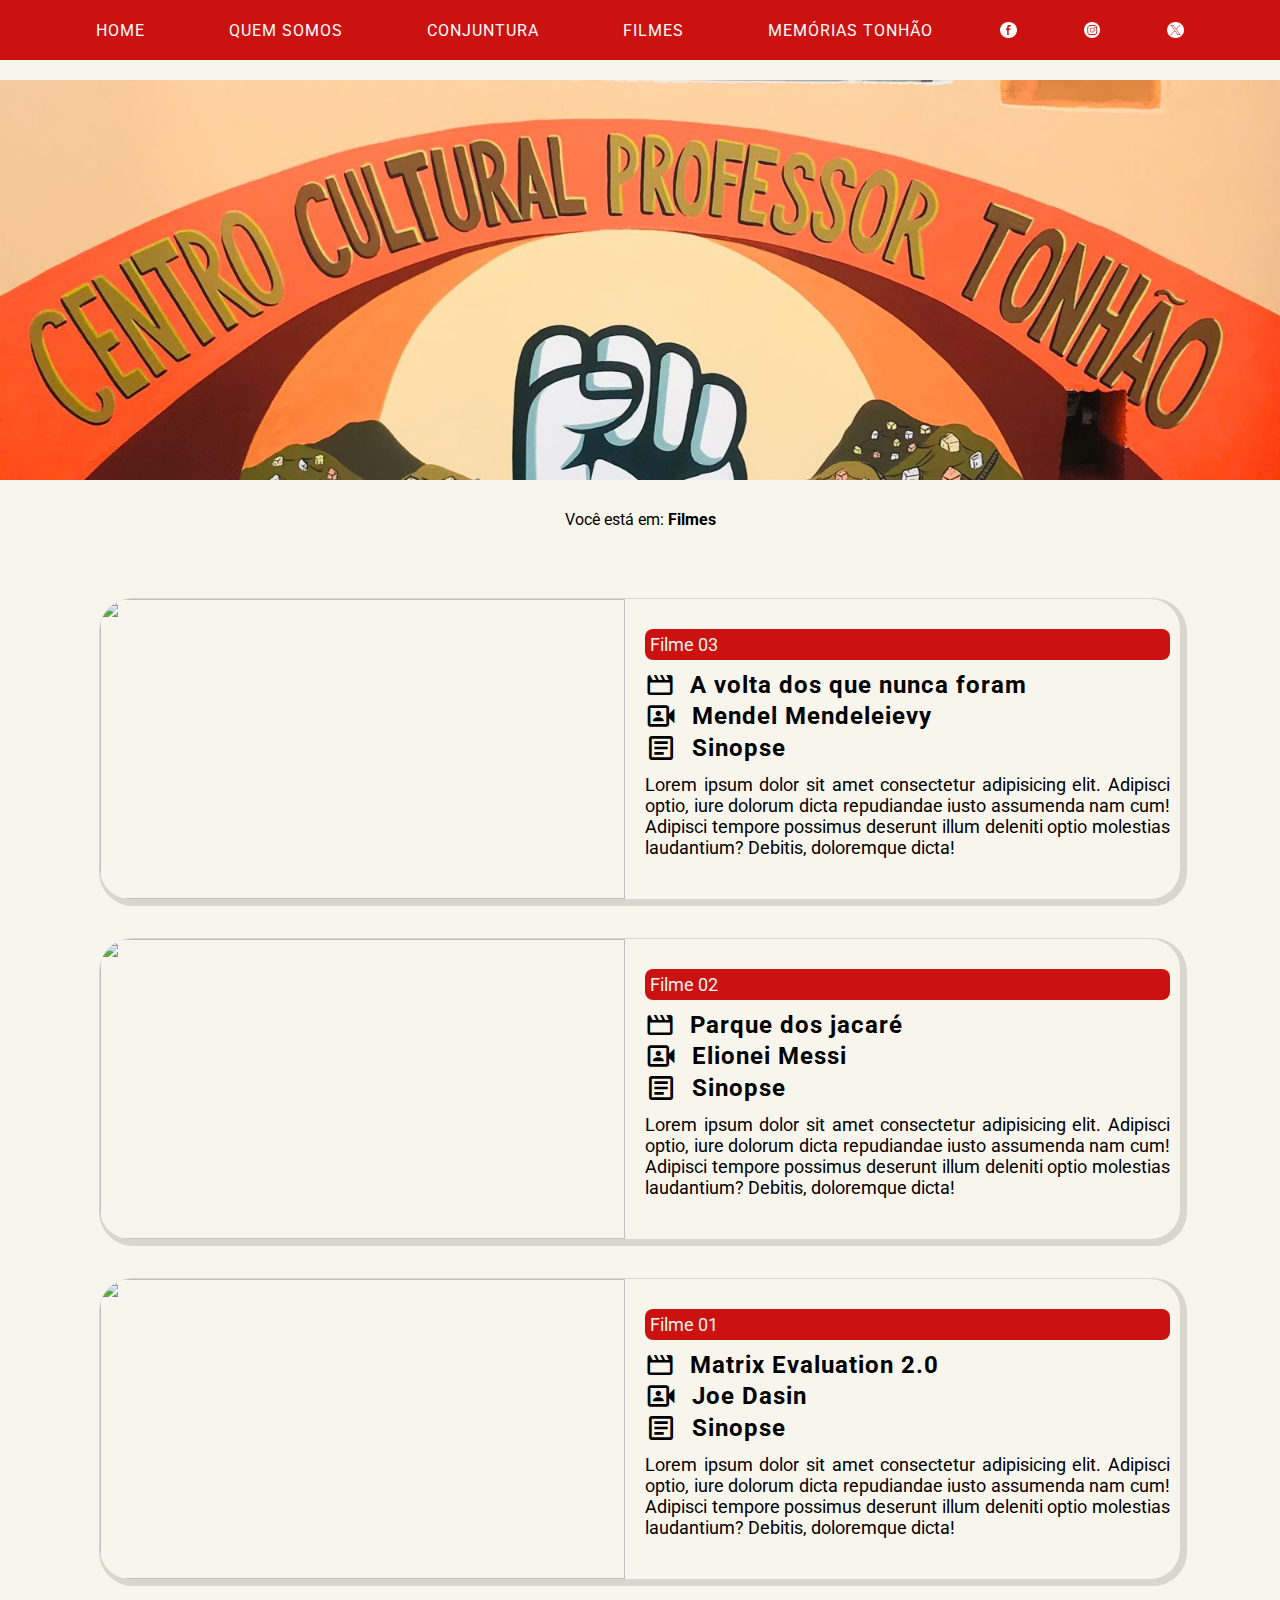
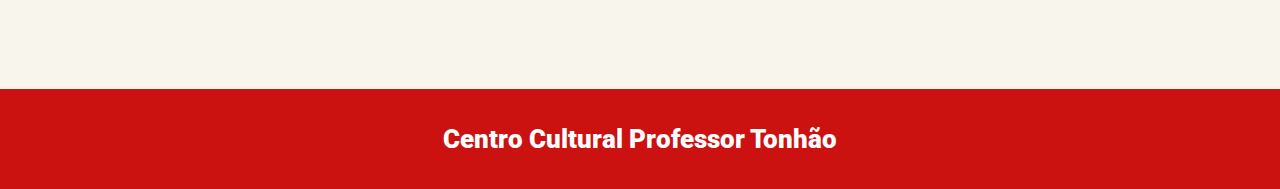
==== commit 343c6bc5: "NewChanges" ====
--- a/filmes.html
+++ b/filmes.html
@@ -31,73 +31,192 @@
 
 <body>
     <header>
+
         <div class="caixa-menu" id="menu">
             
         </div>
 
+        <div class="redes-sociais-mob">
+            <a href="#">
+                <img src="./face.png">
+            </a>
+            <a href="#">
+                <img src="./insta.png">
+            </a>
+            <a href="#">
+                <img src="./twitter.png">
+            </a>
+        </div>
+
         <div class="logo-e-descricao">
         </div>
+        
     </header>
 
-    <p id="site-map">Você está em: <strong>Filmes</strong></p>
-
-    <section class="main-section">
-
-        <!--Para adicionar um cineastra, copie o trecho de <div class="container-cineastra"> e cole acima ou abaxo do mesmo (de acordo com a ordem alfabética), em seguida, altere as informações de nome, descrição etc.-->
-
-        <div class="container-cineastra">
-            <div class="cineastra">
-                <div class="foto-cineastra">
-                    <img src="https://upload.wikimedia.org/wikipedia/commons/f/f9/Jean-Luc_Godard_at_Berkeley%2C_1968.jpg">
+    <p id="site-map">Você está em: <strong>Filmes </strong></p>
+
+    <section class="main-section-cineastra">
+        <div class="container-filmes">
+
+            <a class="cx-link" href="https://youtu.be/BnpZqh7XOeY">
+
+                <div class="filme">
+                    
+                    <div class="capa-filme">
+                        <img src="https://cinepop.com.br/wp-content/uploads/2022/06/f0af82a5f68083135e8315143a966d15-olly-dobson-marty-mcfly-and-roger-bart-doc-brown-landscape.jpg">
+                    </div>
+
+                    <div class="descreve-filme">
+
+                        <p class="numero-filme">Filme 03</p>
+
+                        <div class="titulo-filme">
+                            <span class="material-symbols-outlined">
+                                movie
+                            </span>
+                            <h2>A volta dos que nunca foram</h2>
+                        </div>
+
+                        <div class="cineastra-filme">
+                            <span class="material-symbols-outlined">
+                                video_camera_front
+                            </span>
+                            <h2>Mendel Mendeleievy</h2>
+                        </div>
+
+                        <div class="sinopse-filme">
+                            <span class="material-symbols-outlined">
+                                article
+                            </span>
+                            <h2>Sinopse</h2>
+                        </div>
+
+                        <p>Lorem ipsum dolor sit amet consectetur adipisicing elit. Adipisci optio, iure dolorum dicta repudiandae iusto assumenda nam cum! Adipisci tempore possimus deserunt illum deleniti optio molestias laudantium? Debitis, doloremque dicta!</p>
+
+                    </div>
+
                 </div>
-                <div class="nome-cineastra">
-                    <h1>Fulano dos Anzóis</h1>
-
-                    <p>Lorem ipsum dolor sit amet consectetur adipisicing elit. Alias consectetur suscipit eligendi, nostrum hic rem dolore beatae vel expedita error id aut harum, maxime ipsa saepe quod nisi ut excepturi!</p>
-
-                    <a href="./nome-do-cineastra-01.html">Ver lista de filmes</a>
+
+            </a>
+
+            <a class="cx-link" href="https://youtu.be/BnpZqh7XOeY">
+
+                <div class="filme">
+                    
+                    <div class="capa-filme">
+                        <img src="https://static1.srcdn.com/wordpress/wp-content/uploads/2023/05/jurassic-park-sequels-dinosaurs-humans-more-important.jpg">
+                    </div>
+
+                    <div class="descreve-filme">
+
+                        <p class="numero-filme">Filme 02</p>
+
+                        <div class="titulo-filme">
+                            <span class="material-symbols-outlined">
+                                movie
+                            </span>
+                            <h2>Parque dos jacaré</h2>
+                        </div>
+
+                        <div class="cineastra-filme">
+                            <span class="material-symbols-outlined">
+                                video_camera_front
+                            </span>
+                            <h2>Elionei Messi</h2>
+                        </div>
+
+                        <div class="sinopse-filme">
+                            <span class="material-symbols-outlined">
+                                article
+                            </span>
+                            <h2>Sinopse</h2>
+                        </div>
+
+                        <p>Lorem ipsum dolor sit amet consectetur adipisicing elit. Adipisci optio, iure dolorum dicta repudiandae iusto assumenda nam cum! Adipisci tempore possimus deserunt illum deleniti optio molestias laudantium? Debitis, doloremque dicta!</p>
+
+                    </div>
+
                 </div>
-            </div>
-        </div>
-        
-        <div class="container-cineastra">
-            <div class="cineastra">
-                <div class="foto-cineastra">
-                    <img src="https://upload.wikimedia.org/wikipedia/commons/1/1c/Martin_Scorsese_Berlinale_2010_%28cropped2%29.jpg">
+
+            </a>
+
+            <a class="cx-link" href="https://youtu.be/BnpZqh7XOeY">
+
+                <div class="filme">
+                    
+                    <div class="capa-filme">
+                        <img src="https://s2.glbimg.com/kH0D1eqK32a1thZ0ctmO4S64I6U=/e.glbimg.com/og/ed/f/original/2019/05/20/matrix_1999.jpg">
+                    </div>
+
+                    <div class="descreve-filme">
+
+                        <p class="numero-filme">Filme 01</p>
+
+                        <div class="titulo-filme">
+                            <span class="material-symbols-outlined">
+                                movie
+                            </span>
+                            <h2>Matrix Evaluation 2.0</h2>
+                        </div>
+
+                        <div class="cineastra-filme">
+                            <span class="material-symbols-outlined">
+                                video_camera_front
+                            </span>
+                            <h2>Joe Dasin</h2>
+                        </div>
+
+                        <div class="sinopse-filme">
+                            <span class="material-symbols-outlined">
+                                article
+                            </span>
+                            <h2>Sinopse</h2>
+                        </div>
+
+                        <p>Lorem ipsum dolor sit amet consectetur adipisicing elit. Adipisci optio, iure dolorum dicta repudiandae iusto assumenda nam cum! Adipisci tempore possimus deserunt illum deleniti optio molestias laudantium? Debitis, doloremque dicta!</p>
+
+                    </div>
+
                 </div>
-                <div class="nome-cineastra">
-                    <h1>Beltrano dos Pereiras</h1>
-
-                    <p>Lorem ipsum dolor sit amet consectetur adipisicing elit. Alias consectetur suscipit eligendi, nostrum hic rem dolore beatae vel expedita error id aut harum, maxime ipsa saepe quod nisi ut excepturi!</p>
-
-                    <a href="./nome-do-cineastra-02.html">Ver lista de filmes</a>
-                </div>
-            </div>
-        </div>
-
-        <div class="container-cineastra">
-            <div class="cineastra">
-                <div class="foto-cineastra">
-                    <img src="https://upload.wikimedia.org/wikipedia/commons/0/0b/Guo_Xiaolu_2015_%28cropped%29.jpg">
-                </div>
-                <div class="nome-cineastra">
-                    <h1>Ciclano Gertrudes</h1>
-
-                    <p>Lorem ipsum dolor sit amet consectetur adipisicing elit. Alias consectetur suscipit eligendi, nostrum hic rem dolore beatae vel expedita error id aut harum, maxime ipsa saepe quod nisi ut excepturi!</p>
-
-                    <a href="./nome-do-cineastra-03.html">Ver lista de filmes</a>
-                </div>
-            </div>
+
+            </a>
+
+            
+
         </div>
 
     </section>
+
+    <button onclick="topFunction()" id="myBtn" title="Go to top">Lista de cineastras</button>
+
+    <script>
+        // Get the button
+        let mybutton = document.getElementById("myBtn");
+        
+        // When the user scrolls down 20px from the top of the document, show the button
+        window.onscroll = function() {scrollFunction()};
+        
+        function scrollFunction() {
+            if (document.documentElement.scrollTop > 800)
+                { mybutton.style.display = "block";
+                }
+            else {
+                mybutton.style.display = "none";
+            }
+        }
+        
+        // When the user clicks on the button, scroll to the top of the document
+        function topFunction() {
+            window.location.assign("./filmes.html");
+        }
+    </script>
 
     <footer>
         <div id="cx-footer">
             
         </div>
     </footer>
-    
+
 </body>
 
 </html>--- a/style.css
+++ b/style.css
@@ -328,8 +328,32 @@
 
 
 
-
-/* FORMATAÇÃO DA PÁGINA CINEASTRAS */
+/* FORMATAÇÃO PÁGINA QUEM SOMOS*/
+.main-section{
+    width: auto;
+    margin: 0px auto 0px;
+    border: solid 1px transparent;
+}
+.main-section .container-pag-quemsomos{
+    display: block;
+    width: 1180px;
+    margin: 60px auto 0px;
+}
+.main-section .container-pag-quemsomos h1{
+    font-size: 48px;
+    text-align: center;
+}
+.main-section .container-pag-quemsomos p{
+    margin: 15px 0px 20px 0px;
+    font-size: 22px;
+}
+
+
+
+
+
+
+/* FORMATAÇÃO DA PÁGINA CINEASTRAS 
 .main-section{
     width: auto;
 }
@@ -379,13 +403,12 @@
     background-color: orange;
 }
 
-
+*/
 
 
 
 /* FORMATAÇÃO DA PÁGINA DO CINEASTRA */
 .main-section-cineastra{
-    background-color: rgba(165, 42, 42, 0.021);
     width: auto;
     margin: 50px auto;
     height: auto;
@@ -393,40 +416,102 @@
 }
 
 .main-section-cineastra .container-filmes{
-    max-width: 1180px;
+    max-width: 1080px;
     margin: 0 auto;
-    display: flex;
-    flex-wrap: wrap;
 }
 
 .main-section-cineastra .container-filmes a{
-    border-bottom: solid 1px black;
-    display: block;
     text-decoration: none;
     color: #000000;
-    flex-basis: 23%;
-    margin: 20px auto;
-    padding-bottom: 20px;
-}
-
-.main-section-cineastra .container-filmes a .filme img{
-    width: 100%;
-    height: 280px;
+}
+
+.main-section-cineastra .container-filmes .cx-link{
+    width: 100%;
+    height: 100%;
+    display: block;
+    border-radius: 30px 30px 30px 30px;
+    box-shadow: 3px 3px 0px 4px rgba(0, 0, 0, 0.128);
+    margin-bottom: 40px;
+}
+
+.main-section-cineastra .container-filmes .cx-link:hover{
+    box-shadow: 3px 3px 1px 4px #cf1c1c;
+}
+
+.main-section-cineastra .container-filmes .cx-link .filme{
+    display: flex;
+}
+
+.main-section-cineastra .container-filmes .cx-link .filme .capa-filme{
+    width: 50%;
+    border-radius: 0px 0px 0px 0px;
+}
+
+.main-section-cineastra .container-filmes .cx-link .filme .capa-filme img{
+    width: 100%;
+    height: 300px;
     object-fit: cover;
     object-position: center;
-    border-radius: 20px;
-}
-
-.main-section-cineastra .container-filmes a .filme img:hover{
-    filter: sepia(50%);
-}
-
-.main-section-cineastra .container-filmes a .filme h2{
-    font-weight: 900;
-    letter-spacing: -1px;
-    text-align: center;
+    border-radius: 30px 0px 0px 30px;
+}
+
+.main-section-cineastra .container-filmes .cx-link .filme .descreve-filme{
+    width: 50%;
+    margin: 20px 10px 0px 20px;
+    border-radius: 0px 30px 30px 0px;
+}
+
+.main-section-cineastra .container-filmes .cx-link .filme .descreve-filme .numero-filme{
+    background-color: #CC1111;
+    color: #f1f1f1;
+    padding: 5px 5px 5px 5px;
+    border-radius: 8px;
+    margin-bottom: 10px;
+}
+
+.main-section-cineastra .container-filmes .cx-link .filme .descreve-filme span{
+}
+
+.main-section-cineastra .container-filmes .cx-link .filme .descreve-filme h2{
+    letter-spacing: 1px;
+}
+
+.main-section-cineastra .container-filmes .cx-link .filme .descreve-filme .titulo-filme{
+    display: flex;
+    align-items: center;
+}
+
+.main-section-cineastra .container-filmes .cx-link .filme .descreve-filme .titulo-filme span{
+    margin-right: 15px;
+    font-size: 30px;
+}
+
+.main-section-cineastra .container-filmes .cx-link .filme .descreve-filme .cineastra-filme{
+    display: flex;
+    align-items: center;
+}
+
+.main-section-cineastra .container-filmes .cx-link .filme .descreve-filme .cineastra-filme span{
+    margin-right: 15px;
+    font-size: 32px;
+}
+
+.main-section-cineastra .container-filmes .cx-link .filme .descreve-filme .sinopse-filme{
+    display: flex;
+    align-items: center;
+}
+
+.main-section-cineastra .container-filmes .cx-link .filme .descreve-filme .sinopse-filme span{
+    margin-right: 15px;
+    font-size: 32px;
+}
+
+.main-section-cineastra .container-filmes .cx-link .filme .descreve-filme p{
+    text-align: justify;
     margin-top: 10px;
-}
+    font-size: 18px;
+}
+
 
 
 
--- a/responsive.css
+++ b/responsive.css
@@ -102,6 +102,26 @@
 
 
 
+
+
+/* FORMATAÇÃO QUEM SOMOS */
+@media screen and (max-width:600px){
+    .main-section .container-pag-quemsomos{
+        display: block;
+        width: auto;
+        margin: 60px auto 0px;
+        padding: 0px 15px;
+    }
+    .main-section .container-pag-quemsomos h1{
+        font-size: 28px;
+    }
+    .main-section .container-pag-quemsomos p{
+        font-size: 20px;
+    }
+}
+
+
+
 /* Formatação da página de cineastras */
 @media screen and (max-width:600px){
 
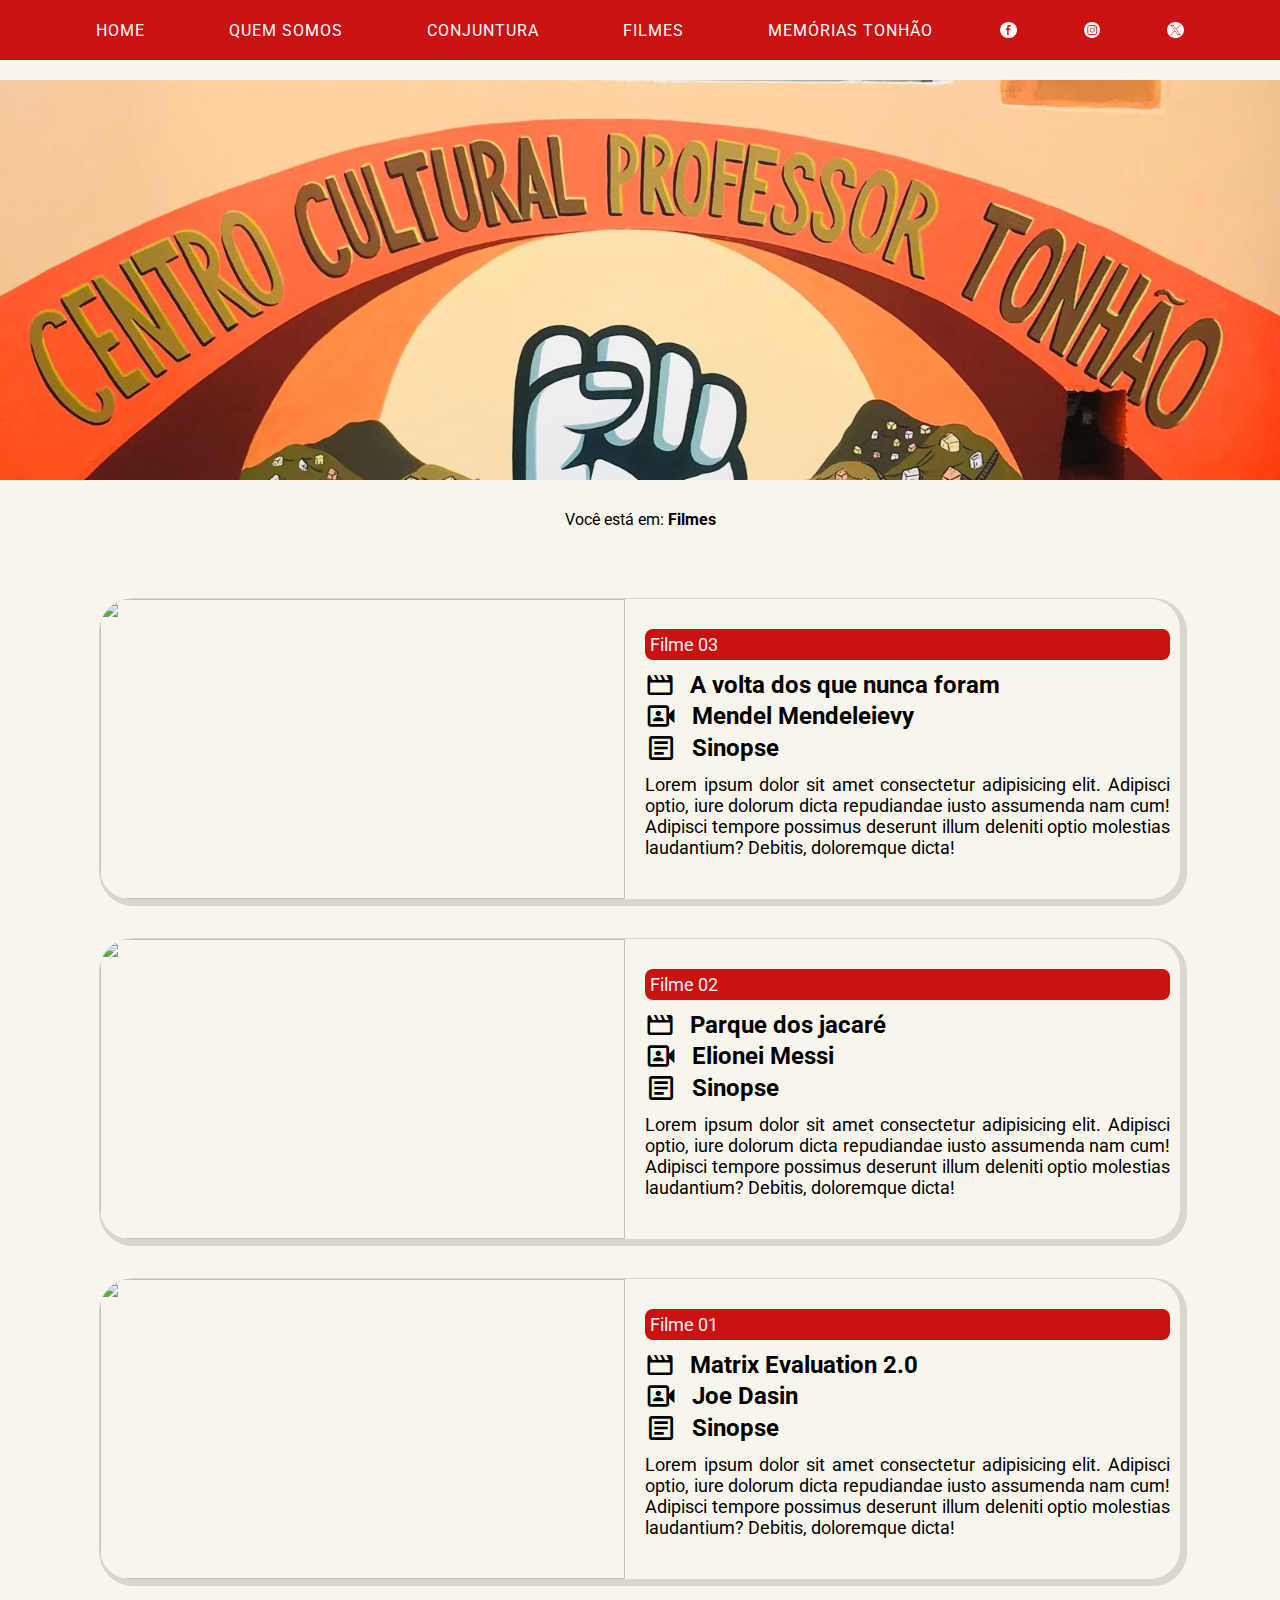
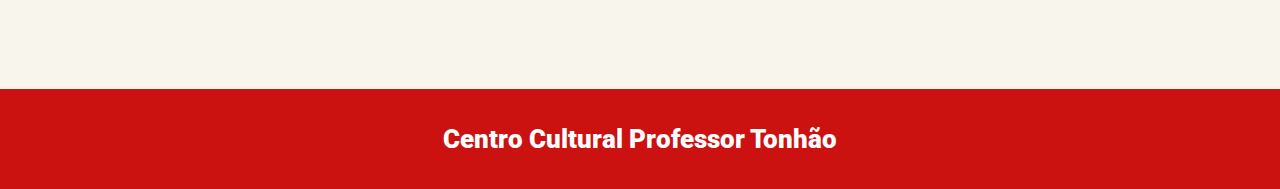
==== commit 115ec14a: "SomeMOdi" ====
--- a/filmes.html
+++ b/filmes.html
@@ -187,6 +187,7 @@
 
     </section>
 
+    <!--
     <button onclick="topFunction()" id="myBtn" title="Go to top">Lista de cineastras</button>
 
     <script>
@@ -210,6 +211,7 @@
             window.location.assign("./filmes.html");
         }
     </script>
+    -->
 
     <footer>
         <div id="cx-footer">
--- a/style.css
+++ b/style.css
@@ -473,7 +473,7 @@
 }
 
 .main-section-cineastra .container-filmes .cx-link .filme .descreve-filme h2{
-    letter-spacing: 1px;
+    letter-spacing: 0px;
 }
 
 .main-section-cineastra .container-filmes .cx-link .filme .descreve-filme .titulo-filme{
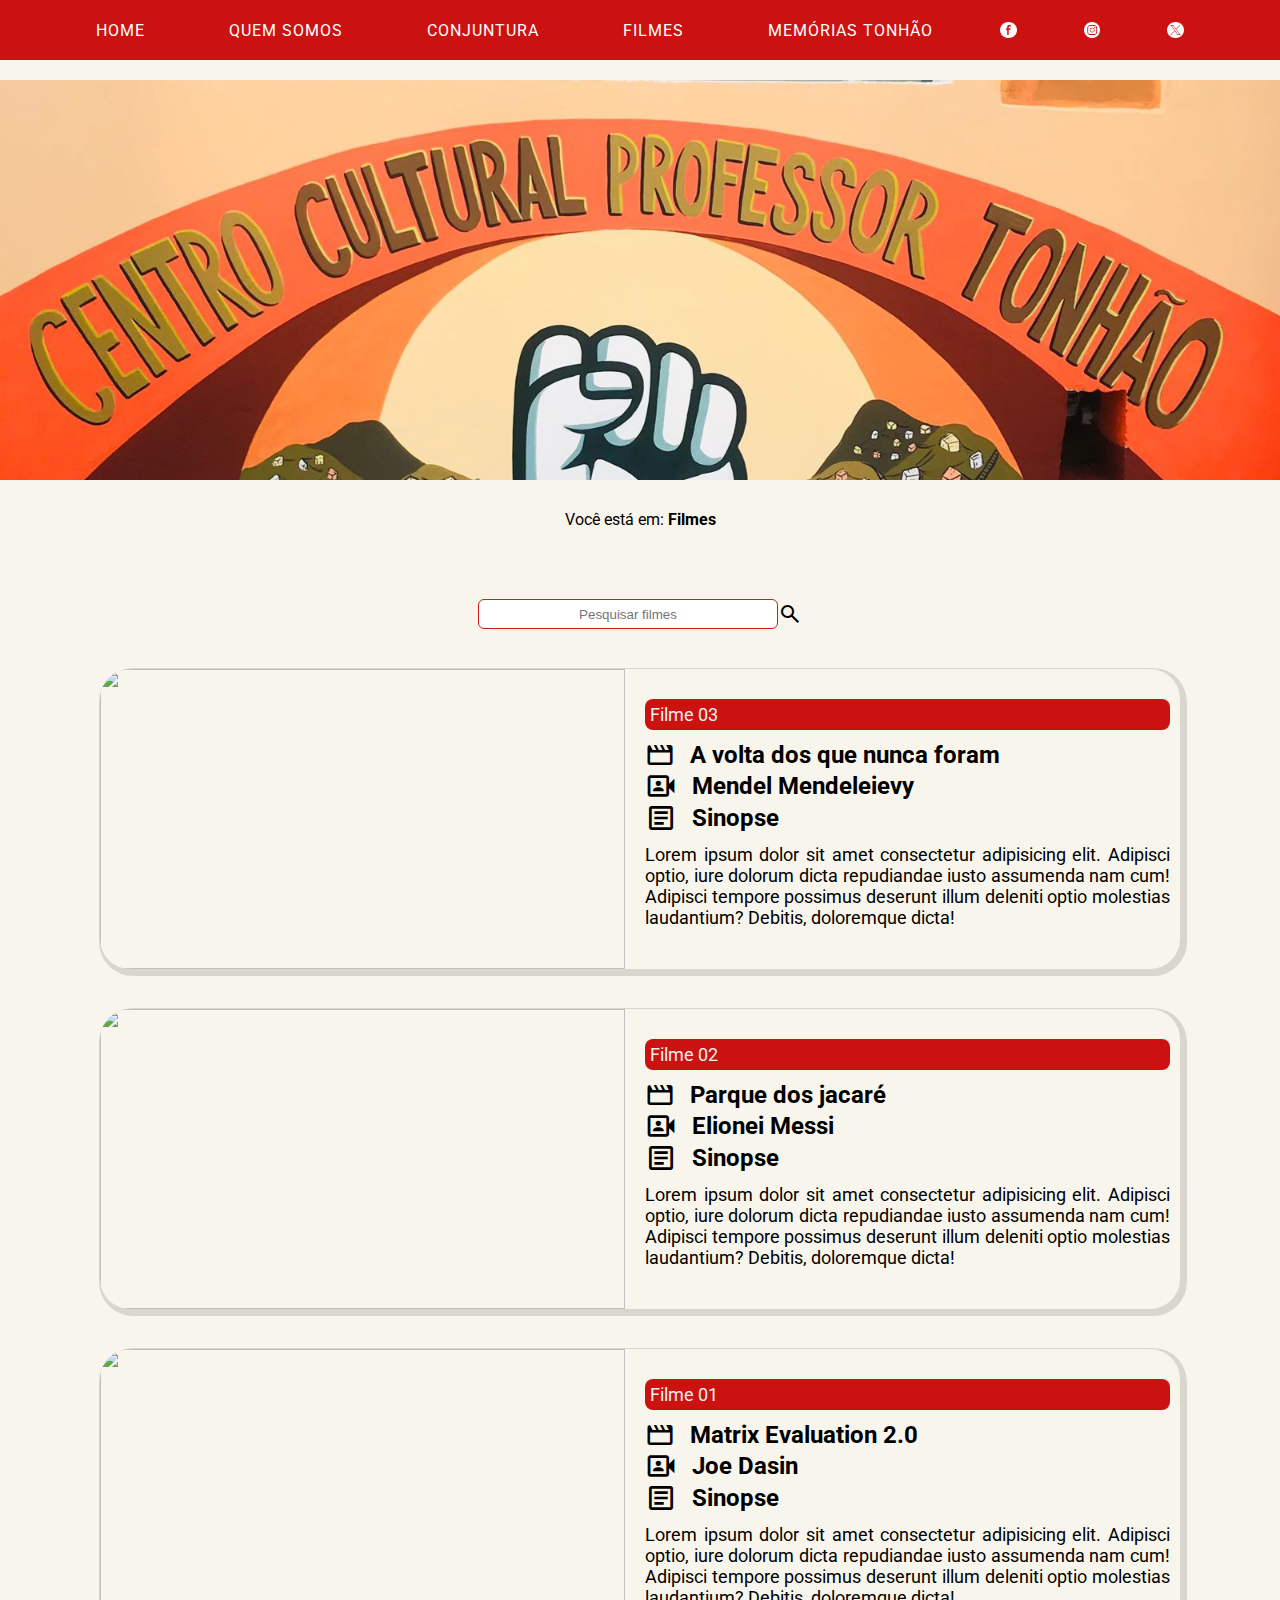
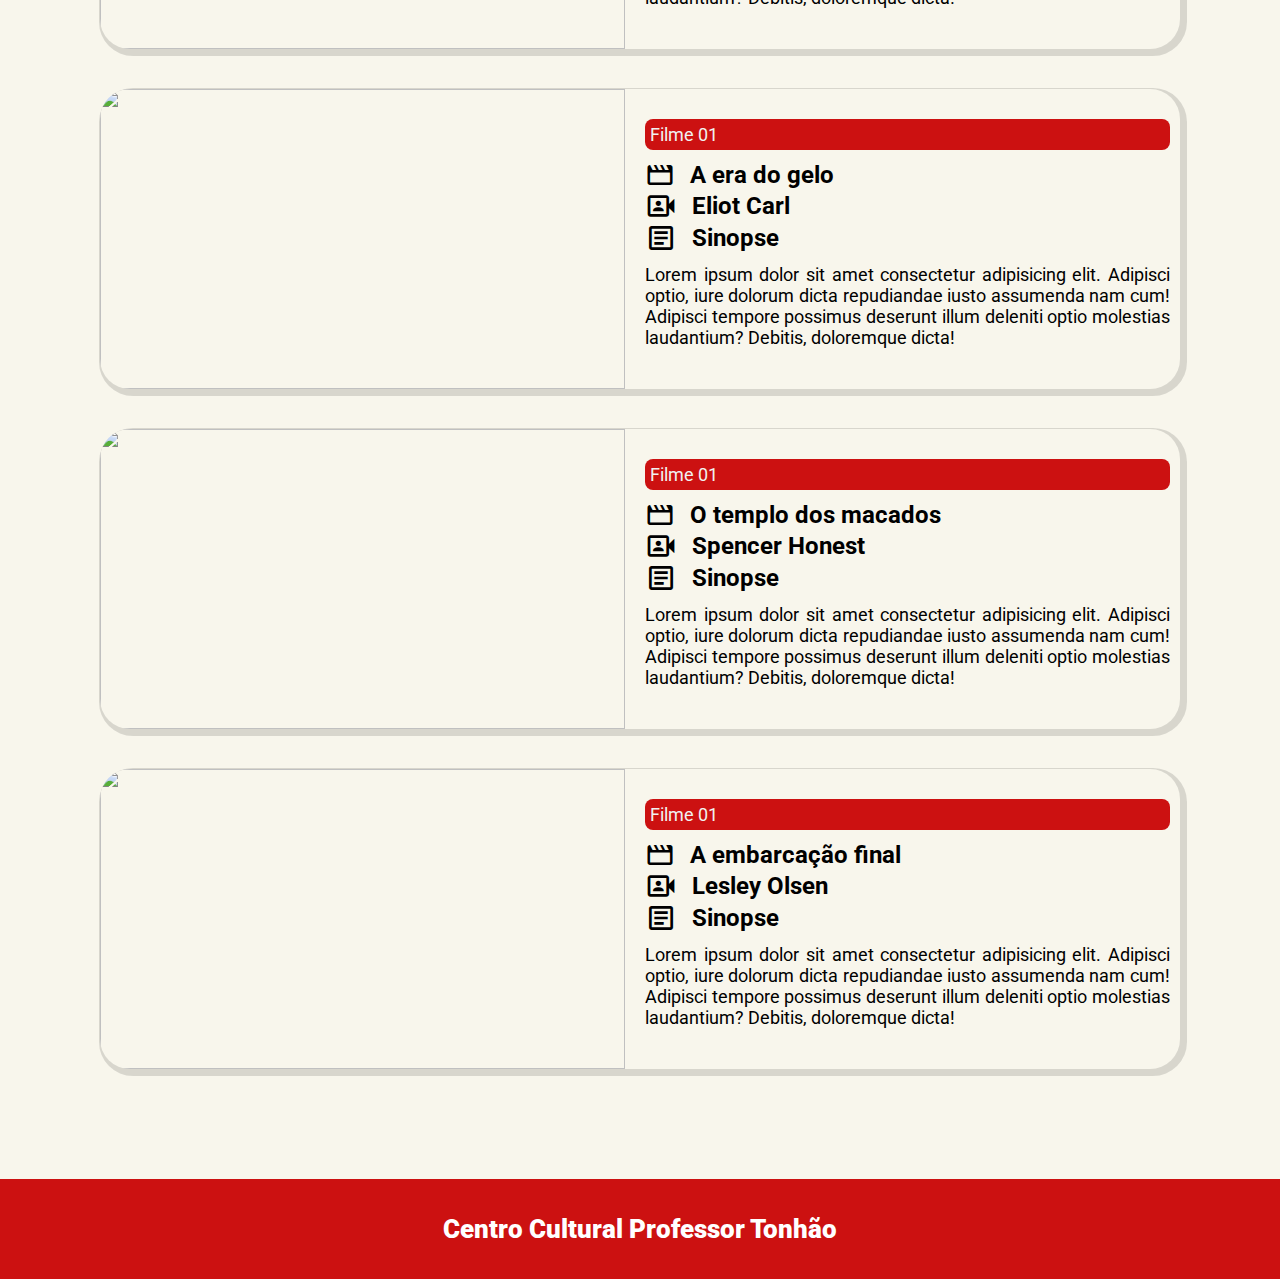
==== commit 02efcea8: "AddSearcBar" ====
--- a/filmes.html
+++ b/filmes.html
@@ -56,130 +56,285 @@
     <p id="site-map">Você está em: <strong>Filmes </strong></p>
 
     <section class="main-section-cineastra">
+
+        <div class="cx-search">
+
+            <input id="searchbar" type="text" name="searchbar" placeholder="Pesquisar filmes" onkeyup="search()">
+                <span class="material-symbols-outlined">
+                search
+                </span>
+            </input>
+
+            <script src="./search.js"></script>
+
+        </div>
+
         <div class="container-filmes">
 
-            <a class="cx-link" href="https://youtu.be/BnpZqh7XOeY">
-
-                <div class="filme">
-                    
-                    <div class="capa-filme">
-                        <img src="https://cinepop.com.br/wp-content/uploads/2022/06/f0af82a5f68083135e8315143a966d15-olly-dobson-marty-mcfly-and-roger-bart-doc-brown-landscape.jpg">
-                    </div>
-
-                    <div class="descreve-filme">
-
-                        <p class="numero-filme">Filme 03</p>
-
-                        <div class="titulo-filme">
-                            <span class="material-symbols-outlined">
-                                movie
-                            </span>
-                            <h2>A volta dos que nunca foram</h2>
-                        </div>
-
-                        <div class="cineastra-filme">
-                            <span class="material-symbols-outlined">
-                                video_camera_front
-                            </span>
-                            <h2>Mendel Mendeleievy</h2>
-                        </div>
-
-                        <div class="sinopse-filme">
-                            <span class="material-symbols-outlined">
-                                article
-                            </span>
-                            <h2>Sinopse</h2>
-                        </div>
-
-                        <p>Lorem ipsum dolor sit amet consectetur adipisicing elit. Adipisci optio, iure dolorum dicta repudiandae iusto assumenda nam cum! Adipisci tempore possimus deserunt illum deleniti optio molestias laudantium? Debitis, doloremque dicta!</p>
-
-                    </div>
-
-                </div>
-
-            </a>
-
-            <a class="cx-link" href="https://youtu.be/BnpZqh7XOeY">
-
-                <div class="filme">
-                    
-                    <div class="capa-filme">
-                        <img src="https://static1.srcdn.com/wordpress/wp-content/uploads/2023/05/jurassic-park-sequels-dinosaurs-humans-more-important.jpg">
-                    </div>
-
-                    <div class="descreve-filme">
-
-                        <p class="numero-filme">Filme 02</p>
-
-                        <div class="titulo-filme">
-                            <span class="material-symbols-outlined">
-                                movie
-                            </span>
-                            <h2>Parque dos jacaré</h2>
-                        </div>
-
-                        <div class="cineastra-filme">
-                            <span class="material-symbols-outlined">
-                                video_camera_front
-                            </span>
-                            <h2>Elionei Messi</h2>
-                        </div>
-
-                        <div class="sinopse-filme">
-                            <span class="material-symbols-outlined">
-                                article
-                            </span>
-                            <h2>Sinopse</h2>
-                        </div>
-
-                        <p>Lorem ipsum dolor sit amet consectetur adipisicing elit. Adipisci optio, iure dolorum dicta repudiandae iusto assumenda nam cum! Adipisci tempore possimus deserunt illum deleniti optio molestias laudantium? Debitis, doloremque dicta!</p>
-
-                    </div>
-
-                </div>
-
-            </a>
-
-            <a class="cx-link" href="https://youtu.be/BnpZqh7XOeY">
-
-                <div class="filme">
-                    
-                    <div class="capa-filme">
-                        <img src="https://s2.glbimg.com/kH0D1eqK32a1thZ0ctmO4S64I6U=/e.glbimg.com/og/ed/f/original/2019/05/20/matrix_1999.jpg">
-                    </div>
-
-                    <div class="descreve-filme">
-
-                        <p class="numero-filme">Filme 01</p>
-
-                        <div class="titulo-filme">
-                            <span class="material-symbols-outlined">
-                                movie
-                            </span>
-                            <h2>Matrix Evaluation 2.0</h2>
-                        </div>
-
-                        <div class="cineastra-filme">
-                            <span class="material-symbols-outlined">
-                                video_camera_front
-                            </span>
-                            <h2>Joe Dasin</h2>
-                        </div>
-
-                        <div class="sinopse-filme">
-                            <span class="material-symbols-outlined">
-                                article
-                            </span>
-                            <h2>Sinopse</h2>
-                        </div>
-
-                        <p>Lorem ipsum dolor sit amet consectetur adipisicing elit. Adipisci optio, iure dolorum dicta repudiandae iusto assumenda nam cum! Adipisci tempore possimus deserunt illum deleniti optio molestias laudantium? Debitis, doloremque dicta!</p>
-
-                    </div>
-
-                </div>
-
-            </a>
+            <ul>
+                <li class="filmes">
+                    <a class="cx-link" href="https://youtu.be/BnpZqh7XOeY">
+
+                        <div class="filme">
+                            
+                            <div class="capa-filme">
+                                <img src="https://cinepop.com.br/wp-content/uploads/2022/06/f0af82a5f68083135e8315143a966d15-olly-dobson-marty-mcfly-and-roger-bart-doc-brown-landscape.jpg">
+                            </div>
+        
+                            <div class="descreve-filme">
+        
+                                <p class="numero-filme">Filme 03</p>
+        
+                                <div class="titulo-filme">
+                                    <span class="material-symbols-outlined">
+                                        movie
+                                    </span>
+                                    <h2>A volta dos que nunca foram</h2>
+                                </div>
+        
+                                <div class="cineastra-filme">
+                                    <span class="material-symbols-outlined">
+                                        video_camera_front
+                                    </span>
+                                    <h2>Mendel Mendeleievy</h2>
+                                </div>
+        
+                                <div class="sinopse-filme">
+                                    <span class="material-symbols-outlined">
+                                        article
+                                    </span>
+                                    <h2>Sinopse</h2>
+                                </div>
+        
+                                <p>Lorem ipsum dolor sit amet consectetur adipisicing elit. Adipisci optio, iure dolorum dicta repudiandae iusto assumenda nam cum! Adipisci tempore possimus deserunt illum deleniti optio molestias laudantium? Debitis, doloremque dicta!</p>
+        
+                            </div>
+        
+                        </div>
+        
+                    </a>
+                </li>
+
+                <li class="filmes">
+                    <a class="cx-link" href="https://youtu.be/BnpZqh7XOeY">
+
+                        <div class="filme">
+                            
+                            <div class="capa-filme">
+                                <img src="https://static1.srcdn.com/wordpress/wp-content/uploads/2023/05/jurassic-park-sequels-dinosaurs-humans-more-important.jpg">
+                            </div>
+        
+                            <div class="descreve-filme">
+        
+                                <p class="numero-filme">Filme 02</p>
+        
+                                <div class="titulo-filme">
+                                    <span class="material-symbols-outlined">
+                                        movie
+                                    </span>
+                                    <h2>Parque dos jacaré</h2>
+                                </div>
+        
+                                <div class="cineastra-filme">
+                                    <span class="material-symbols-outlined">
+                                        video_camera_front
+                                    </span>
+                                    <h2>Elionei Messi</h2>
+                                </div>
+        
+                                <div class="sinopse-filme">
+                                    <span class="material-symbols-outlined">
+                                        article
+                                    </span>
+                                    <h2>Sinopse</h2>
+                                </div>
+        
+                                <p>Lorem ipsum dolor sit amet consectetur adipisicing elit. Adipisci optio, iure dolorum dicta repudiandae iusto assumenda nam cum! Adipisci tempore possimus deserunt illum deleniti optio molestias laudantium? Debitis, doloremque dicta!</p>
+        
+                            </div>
+        
+                        </div>
+        
+                    </a>
+                </li>
+
+                <li class="filmes">
+                    <a class="cx-link" href="https://youtu.be/BnpZqh7XOeY">
+
+                        <div class="filme">
+                            
+                            <div class="capa-filme">
+                                <img src="https://s2.glbimg.com/kH0D1eqK32a1thZ0ctmO4S64I6U=/e.glbimg.com/og/ed/f/original/2019/05/20/matrix_1999.jpg">
+                            </div>
+        
+                            <div class="descreve-filme">
+        
+                                <p class="numero-filme">Filme 01</p>
+        
+                                <div class="titulo-filme">
+                                    <span class="material-symbols-outlined">
+                                        movie
+                                    </span>
+                                    <h2>Matrix Evaluation 2.0</h2>
+                                </div>
+        
+                                <div class="cineastra-filme">
+                                    <span class="material-symbols-outlined">
+                                        video_camera_front
+                                    </span>
+                                    <h2>Joe Dasin</h2>
+                                </div>
+        
+                                <div class="sinopse-filme">
+                                    <span class="material-symbols-outlined">
+                                        article
+                                    </span>
+                                    <h2>Sinopse</h2>
+                                </div>
+        
+                                <p>Lorem ipsum dolor sit amet consectetur adipisicing elit. Adipisci optio, iure dolorum dicta repudiandae iusto assumenda nam cum! Adipisci tempore possimus deserunt illum deleniti optio molestias laudantium? Debitis, doloremque dicta!</p>
+        
+                            </div>
+        
+                        </div>
+        
+                    </a>
+                </li>
+
+                <li class="filmes">
+                    <a class="cx-link" href="https://youtu.be/BnpZqh7XOeY">
+
+                        <div class="filme">
+                            
+                            <div class="capa-filme">
+                                <img src="https://s2.glbimg.com/hXXKnAtpGT0CrG68uPnMO2xsk_0=/smart/e.glbimg.com/og/ed/f/original/2022/04/13/scrat-esquilo-era-do-gelo-serie.jpg">
+                            </div>
+        
+                            <div class="descreve-filme">
+        
+                                <p class="numero-filme">Filme 01</p>
+        
+                                <div class="titulo-filme">
+                                    <span class="material-symbols-outlined">
+                                        movie
+                                    </span>
+                                    <h2>A era do gelo</h2>
+                                </div>
+        
+                                <div class="cineastra-filme">
+                                    <span class="material-symbols-outlined">
+                                        video_camera_front
+                                    </span>
+                                    <h2>Eliot Carl</h2>
+                                </div>
+        
+                                <div class="sinopse-filme">
+                                    <span class="material-symbols-outlined">
+                                        article
+                                    </span>
+                                    <h2>Sinopse</h2>
+                                </div>
+        
+                                <p>Lorem ipsum dolor sit amet consectetur adipisicing elit. Adipisci optio, iure dolorum dicta repudiandae iusto assumenda nam cum! Adipisci tempore possimus deserunt illum deleniti optio molestias laudantium? Debitis, doloremque dicta!</p>
+        
+                            </div>
+        
+                        </div>
+        
+                    </a>
+                </li>
+
+                <li class="filmes">
+                    <a class="cx-link" href="https://youtu.be/BnpZqh7XOeY">
+
+                        <div class="filme">
+                            
+                            <div class="capa-filme">
+                                <img src="https://img.odcdn.com.br/wp-content/uploads/2024/01/Batalha-do-Planeta-dos-Macacos-1973-capa-via-20th-Century-Fox-reproducao.jpg">
+                            </div>
+        
+                            <div class="descreve-filme">
+        
+                                <p class="numero-filme">Filme 01</p>
+        
+                                <div class="titulo-filme">
+                                    <span class="material-symbols-outlined">
+                                        movie
+                                    </span>
+                                    <h2>O templo dos macados</h2>
+                                </div>
+        
+                                <div class="cineastra-filme">
+                                    <span class="material-symbols-outlined">
+                                        video_camera_front
+                                    </span>
+                                    <h2>Spencer Honest</h2>
+                                </div>
+        
+                                <div class="sinopse-filme">
+                                    <span class="material-symbols-outlined">
+                                        article
+                                    </span>
+                                    <h2>Sinopse</h2>
+                                </div>
+        
+                                <p>Lorem ipsum dolor sit amet consectetur adipisicing elit. Adipisci optio, iure dolorum dicta repudiandae iusto assumenda nam cum! Adipisci tempore possimus deserunt illum deleniti optio molestias laudantium? Debitis, doloremque dicta!</p>
+        
+                            </div>
+        
+                        </div>
+        
+                    </a>
+                </li>
+
+                <li class="filmes">
+                    <a class="cx-link" href="https://youtu.be/BnpZqh7XOeY">
+
+                        <div class="filme">
+                            
+                            <div class="capa-filme">
+                                <img src="https://cinepop.com.br/wp-content/uploads/2021/12/titanic.jpg">
+                            </div>
+        
+                            <div class="descreve-filme">
+        
+                                <p class="numero-filme">Filme 01</p>
+        
+                                <div class="titulo-filme">
+                                    <span class="material-symbols-outlined">
+                                        movie
+                                    </span>
+                                    <h2>A embarcação final</h2>
+                                </div>
+        
+                                <div class="cineastra-filme">
+                                    <span class="material-symbols-outlined">
+                                        video_camera_front
+                                    </span>
+                                    <h2>Lesley Olsen</h2>
+                                </div>
+        
+                                <div class="sinopse-filme">
+                                    <span class="material-symbols-outlined">
+                                        article
+                                    </span>
+                                    <h2>Sinopse</h2>
+                                </div>
+        
+                                <p>Lorem ipsum dolor sit amet consectetur adipisicing elit. Adipisci optio, iure dolorum dicta repudiandae iusto assumenda nam cum! Adipisci tempore possimus deserunt illum deleniti optio molestias laudantium? Debitis, doloremque dicta!</p>
+        
+                            </div>
+        
+                        </div>
+        
+                    </a>
+                </li>
+
+            </ul>
+
+            
+
+            
 
             
 
--- a/style.css
+++ b/style.css
@@ -415,17 +415,37 @@
     padding: 20px;
 }
 
+.main-section-cineastra .cx-search{
+    display: flex;
+    align-items: center;
+    justify-content: center;
+    margin-bottom: 40px;
+}
+
+.main-section-cineastra .cx-search input{
+    height: 30px;
+    width: 300px;
+    text-align: center;
+    border-radius: 6px;
+    border: solid 1px #cf1c1c;
+}
+
 .main-section-cineastra .container-filmes{
     max-width: 1080px;
     margin: 0 auto;
 }
 
-.main-section-cineastra .container-filmes a{
+.main-section-cineastra .container-filmes ul li{
+    list-style: none;
+    list-style-position: inside;
+}
+
+.main-section-cineastra .container-filmes ul li a{
     text-decoration: none;
     color: #000000;
 }
 
-.main-section-cineastra .container-filmes .cx-link{
+.main-section-cineastra .container-filmes ul li .cx-link{
     width: 100%;
     height: 100%;
     display: block;
@@ -434,20 +454,20 @@
     margin-bottom: 40px;
 }
 
-.main-section-cineastra .container-filmes .cx-link:hover{
+.main-section-cineastra .container-filmes ul li .cx-link:hover{
     box-shadow: 3px 3px 1px 4px #cf1c1c;
 }
 
-.main-section-cineastra .container-filmes .cx-link .filme{
-    display: flex;
-}
-
-.main-section-cineastra .container-filmes .cx-link .filme .capa-filme{
+.main-section-cineastra .container-filmes ul li .cx-link .filme{
+    display: flex;
+}
+
+.main-section-cineastra .container-filmes ul li .cx-link .filme .capa-filme{
     width: 50%;
     border-radius: 0px 0px 0px 0px;
 }
 
-.main-section-cineastra .container-filmes .cx-link .filme .capa-filme img{
+.main-section-cineastra .container-filmes ul li .cx-link .filme .capa-filme img{
     width: 100%;
     height: 300px;
     object-fit: cover;
@@ -455,13 +475,13 @@
     border-radius: 30px 0px 0px 30px;
 }
 
-.main-section-cineastra .container-filmes .cx-link .filme .descreve-filme{
+.main-section-cineastra .container-filmes ul li .cx-link .filme .descreve-filme{
     width: 50%;
     margin: 20px 10px 0px 20px;
     border-radius: 0px 30px 30px 0px;
 }
 
-.main-section-cineastra .container-filmes .cx-link .filme .descreve-filme .numero-filme{
+.main-section-cineastra .container-filmes ul li .cx-link .filme .descreve-filme .numero-filme{
     background-color: #CC1111;
     color: #f1f1f1;
     padding: 5px 5px 5px 5px;
@@ -469,44 +489,44 @@
     margin-bottom: 10px;
 }
 
-.main-section-cineastra .container-filmes .cx-link .filme .descreve-filme span{
-}
-
-.main-section-cineastra .container-filmes .cx-link .filme .descreve-filme h2{
+.main-section-cineastra .container-filmes ul li .cx-link .filme .descreve-filme span{
+}
+
+.main-section-cineastra .container-filmes ul li .cx-link .filme .descreve-filme h2{
     letter-spacing: 0px;
 }
 
-.main-section-cineastra .container-filmes .cx-link .filme .descreve-filme .titulo-filme{
-    display: flex;
-    align-items: center;
-}
-
-.main-section-cineastra .container-filmes .cx-link .filme .descreve-filme .titulo-filme span{
+.main-section-cineastra .container-filmes ul li .cx-link .filme .descreve-filme .titulo-filme{
+    display: flex;
+    align-items: center;
+}
+
+.main-section-cineastra .container-filmes ul li .cx-link .filme .descreve-filme .titulo-filme span{
     margin-right: 15px;
     font-size: 30px;
 }
 
-.main-section-cineastra .container-filmes .cx-link .filme .descreve-filme .cineastra-filme{
-    display: flex;
-    align-items: center;
-}
-
-.main-section-cineastra .container-filmes .cx-link .filme .descreve-filme .cineastra-filme span{
+.main-section-cineastra .container-filmes ul li .cx-link .filme .descreve-filme .cineastra-filme{
+    display: flex;
+    align-items: center;
+}
+
+.main-section-cineastra .container-filmes ul li .cx-link .filme .descreve-filme .cineastra-filme span{
     margin-right: 15px;
     font-size: 32px;
 }
 
-.main-section-cineastra .container-filmes .cx-link .filme .descreve-filme .sinopse-filme{
-    display: flex;
-    align-items: center;
-}
-
-.main-section-cineastra .container-filmes .cx-link .filme .descreve-filme .sinopse-filme span{
+.main-section-cineastra .container-filmes ul li .cx-link .filme .descreve-filme .sinopse-filme{
+    display: flex;
+    align-items: center;
+}
+
+.main-section-cineastra .container-filmes ul li .cx-link .filme .descreve-filme .sinopse-filme span{
     margin-right: 15px;
     font-size: 32px;
 }
 
-.main-section-cineastra .container-filmes .cx-link .filme .descreve-filme p{
+.main-section-cineastra .container-filmes ul li .cx-link .filme .descreve-filme p{
     text-align: justify;
     margin-top: 10px;
     font-size: 18px;
--- a/responsive.css
+++ b/responsive.css
@@ -158,8 +158,33 @@
         max-width: auto;
         display: block;
     }
-    .main-section-cineastra .container-filmes a{
+    .main-section-cineastra .container-filmes ul li a{
         margin: 20px auto 50px;
     }
 
+    .main-section-cineastra .container-filmes ul li .cx-link .filme{
+        display: block;
+    }
+    .main-section-cineastra .container-filmes ul li .cx-link .filme .capa-filme{
+        width: 100%;
+    }
+    .main-section-cineastra .container-filmes ul li .cx-link .filme .capa-filme img{
+        height: 200px;
+        border-radius: 30px 30px 0px 0px;
+    }
+
+    .main-section-cineastra .container-filmes ul li .cx-link .filme .descreve-filme{
+        width: auto;
+        margin: 20px 10px 0px 20px;
+        padding-bottom: 10px;
+    }
+
+    .main-section-cineastra .container-filmes ul li .cx-link .filme .descreve-filme .numero-filme{
+        text-align: center;
+    }
+
+    .main-section-cineastra .container-filmes ul li .cx-link .filme .descreve-filme h2{
+        letter-spacing: -1px;
+    }
+
 }